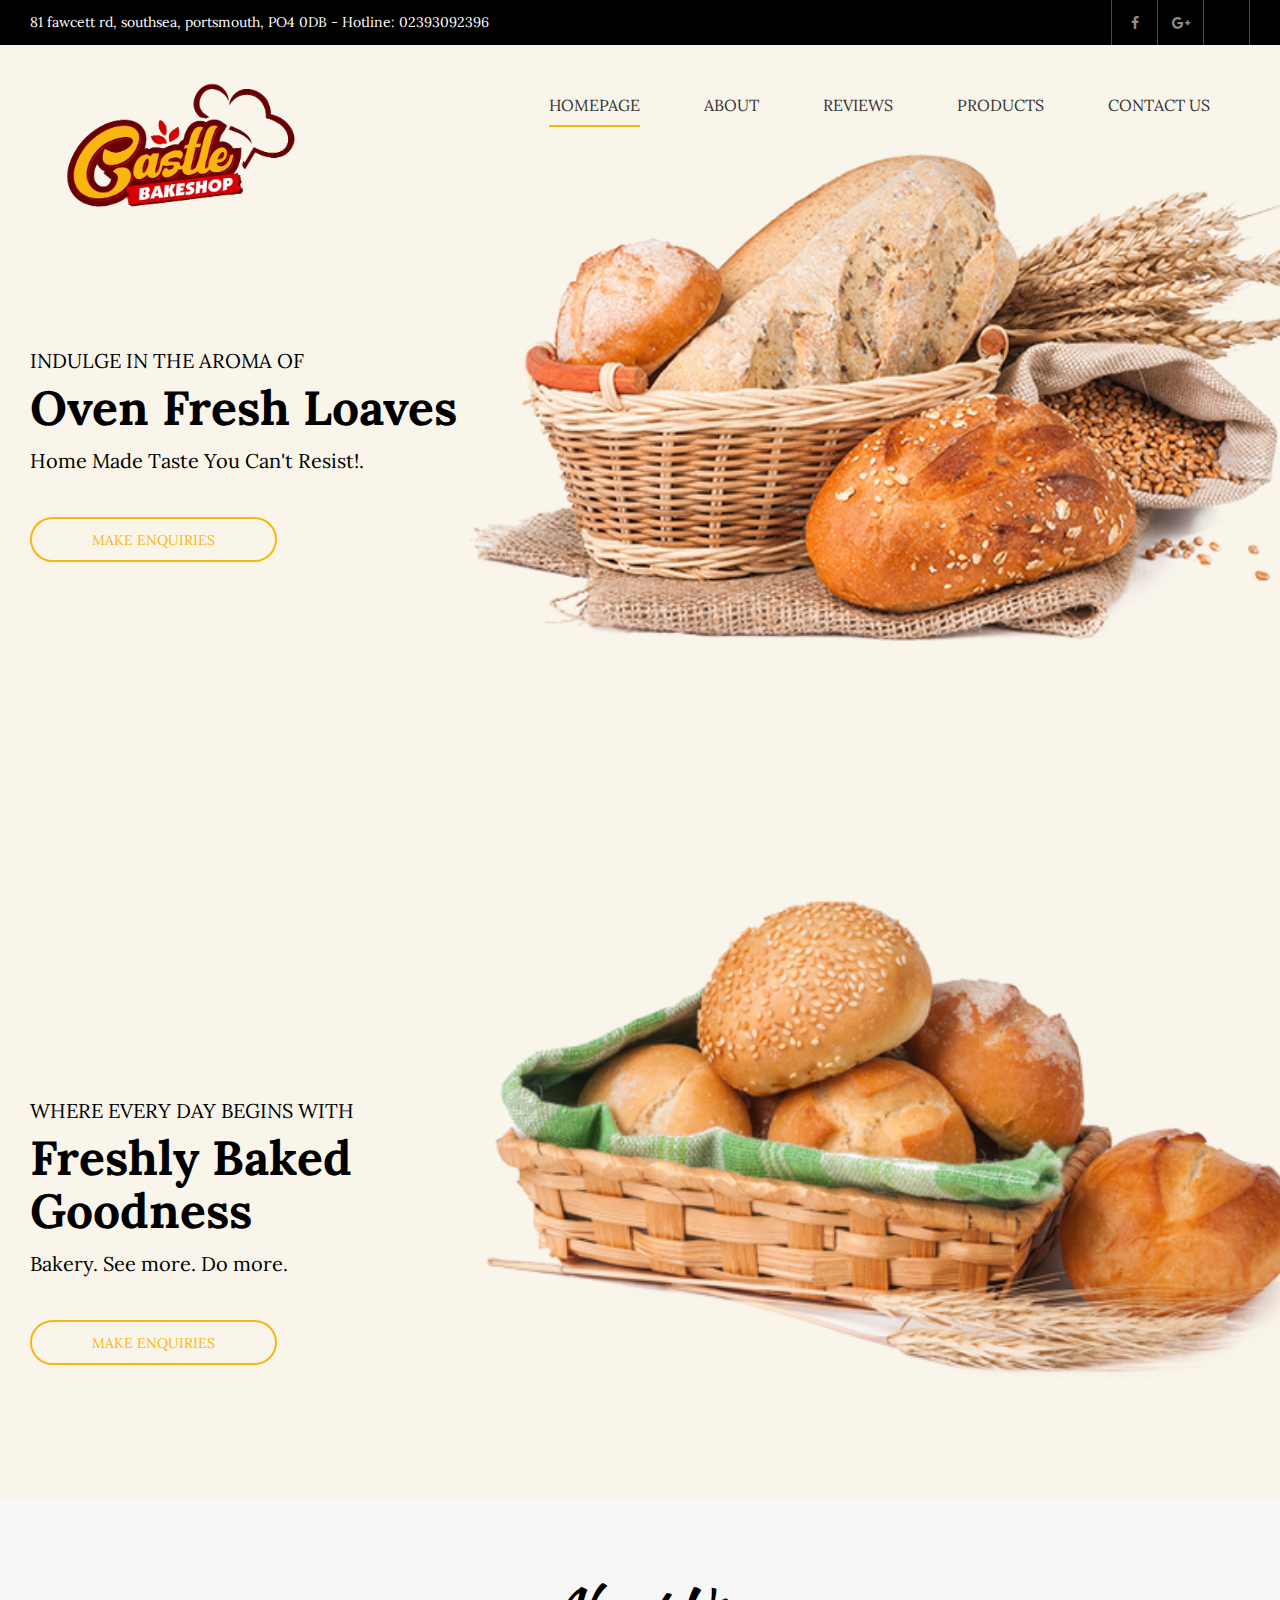
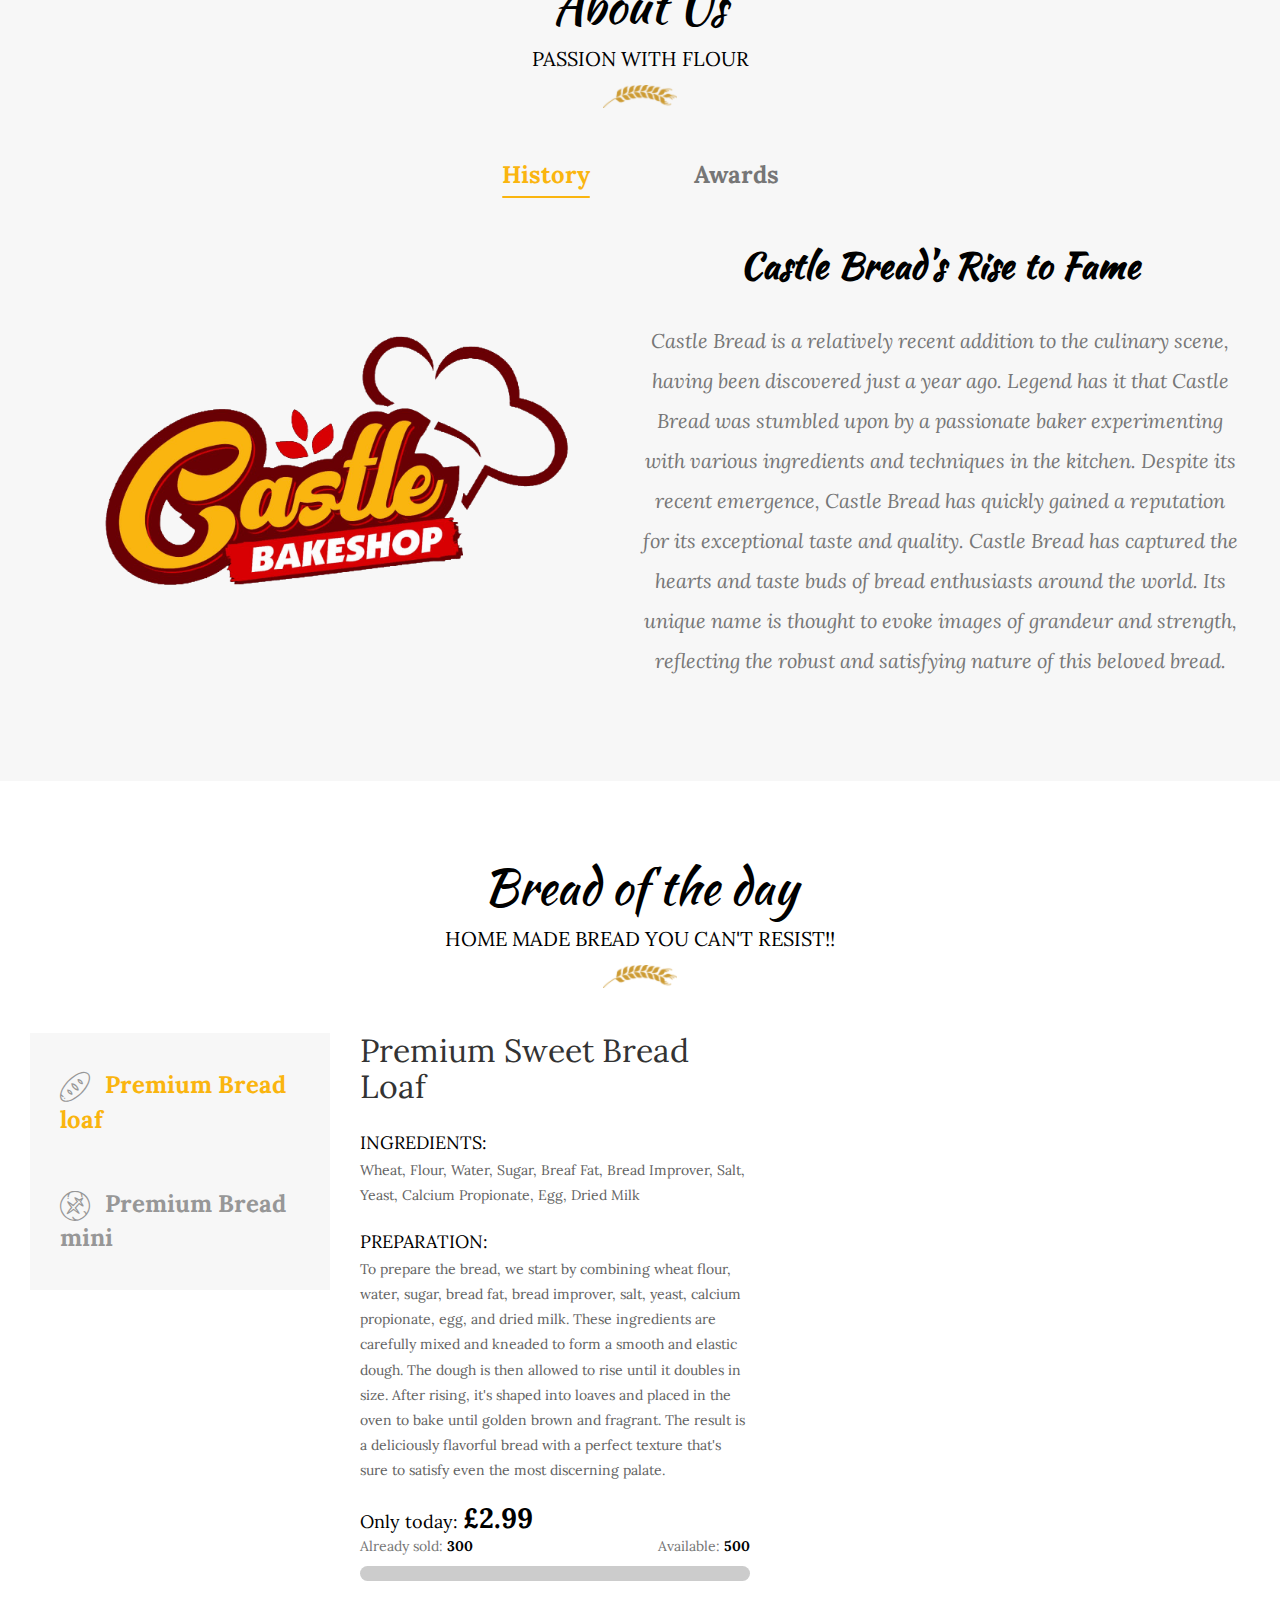
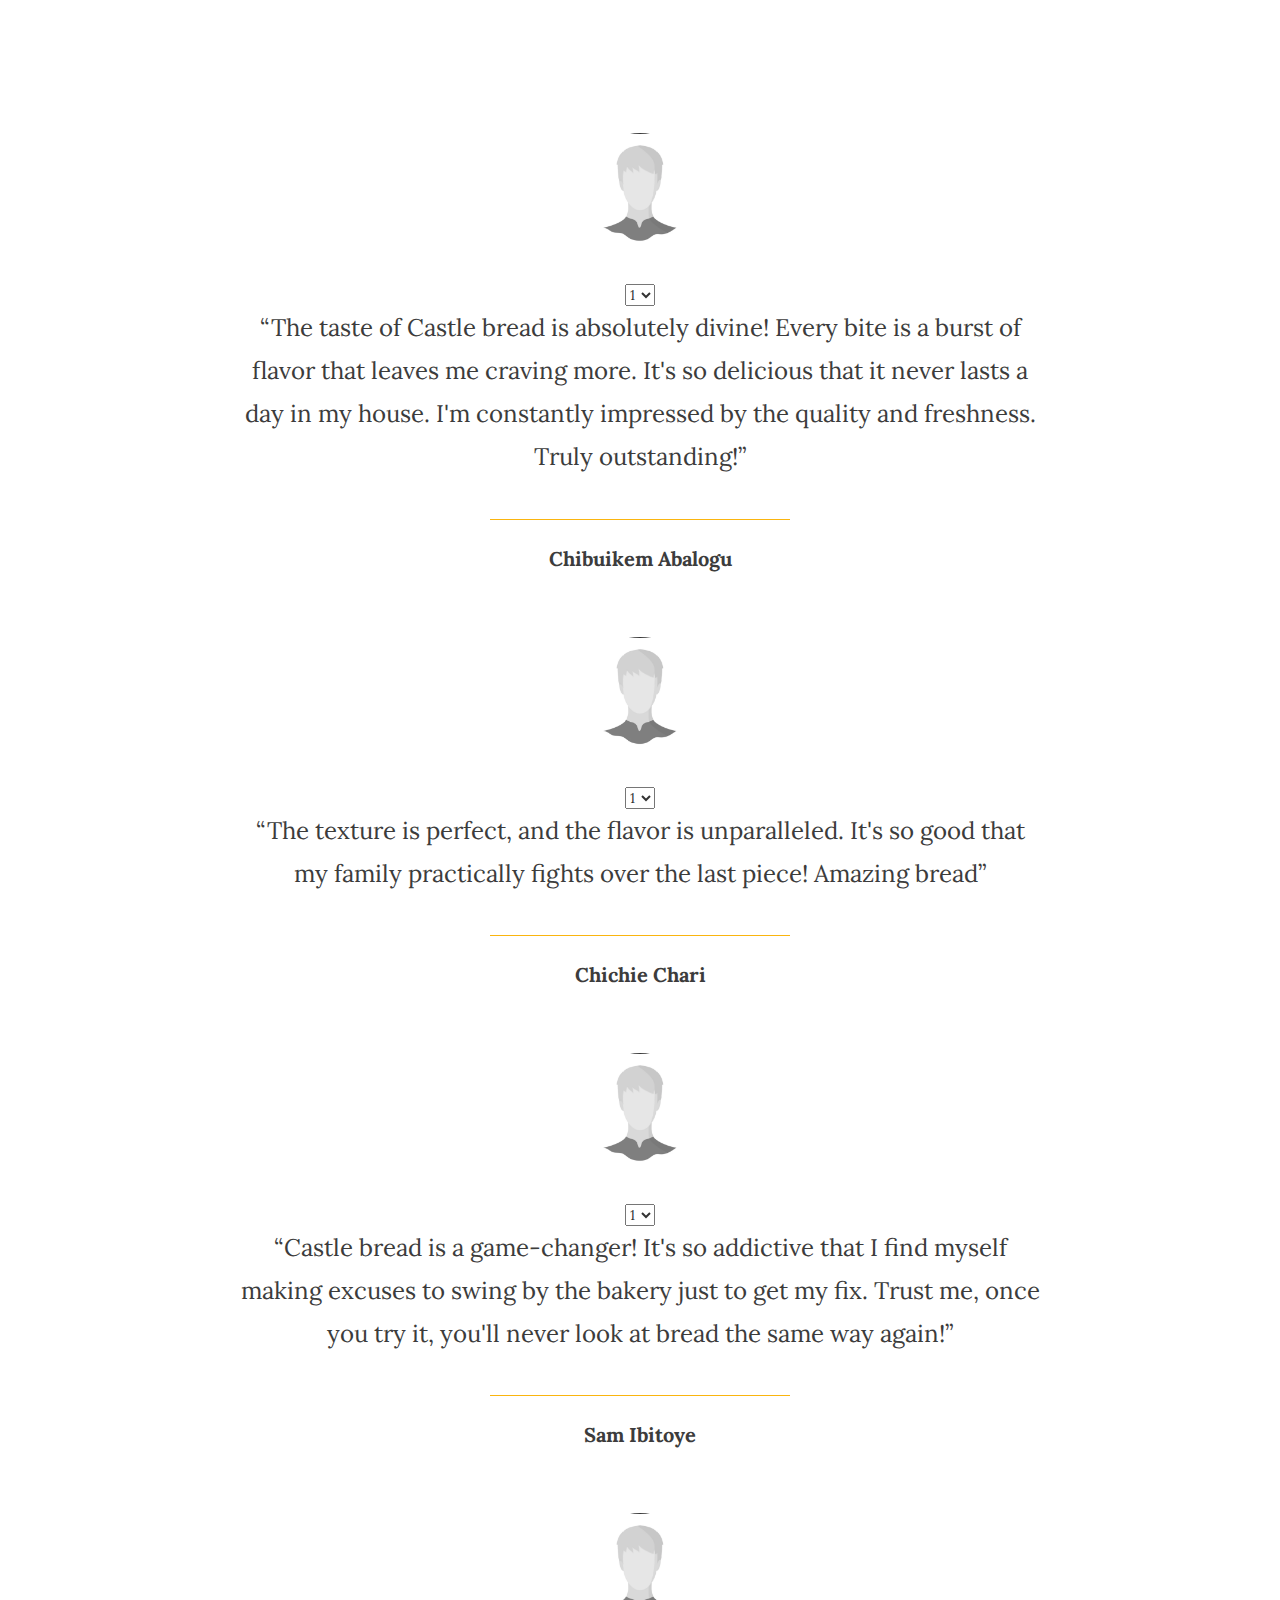
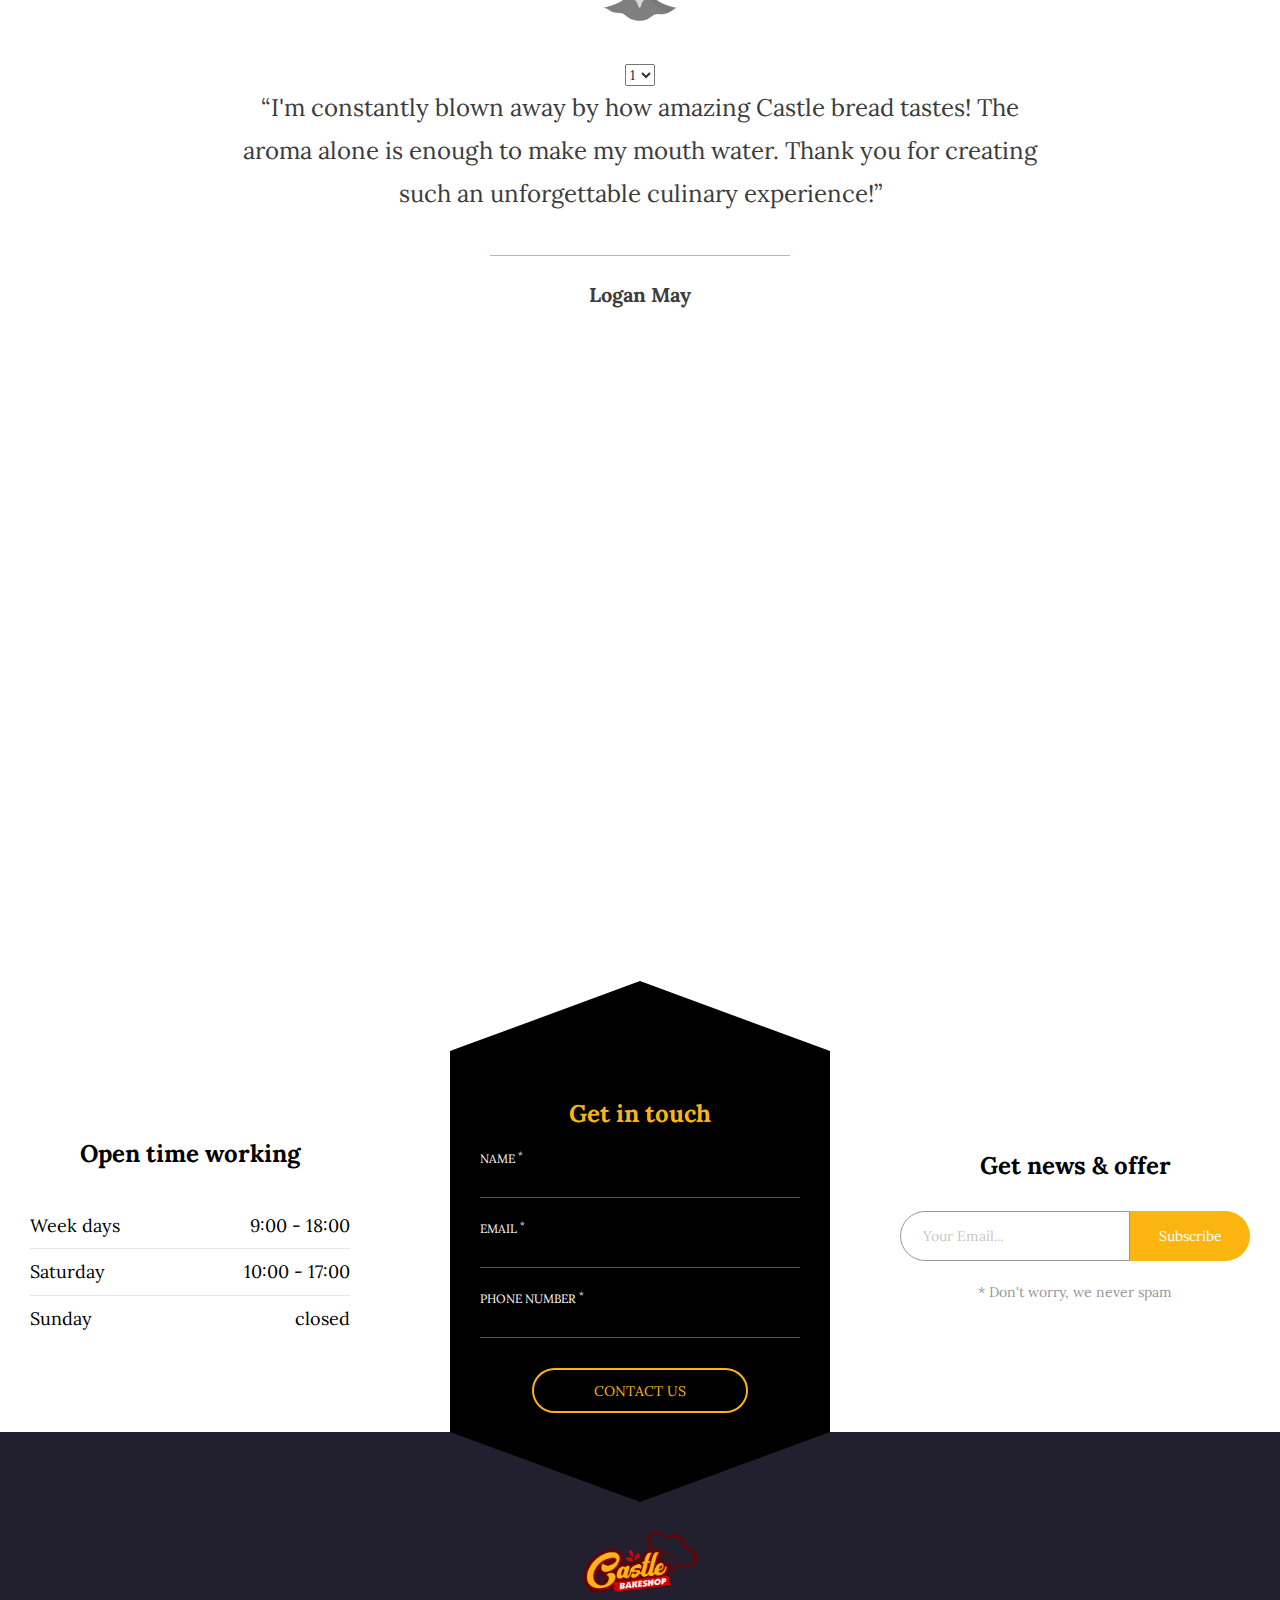
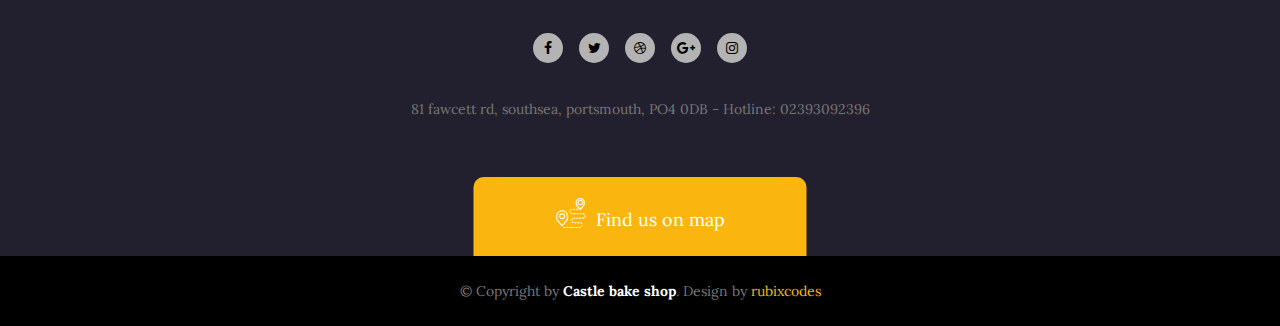
==== index.html @ d30bbbc3 "Initial commit" ====
<!DOCTYPE html>
<html lang="en">
<head>
    <meta charset="utf-8">
    <meta http-equiv="X-UA-Compatible" content="IE=edge">
    <meta name="viewport" content="width=device-width, initial-scale=1.0">
    <meta name="format-detection" content="telephone=no">
    <meta name="apple-mobile-web-app-capable" content="yes">
    <link href="images/GB LOGO (1).png" rel="apple-touch-icon">
    <link href="images/GB LOGO (1).png" rel="icon">
    <meta name="author" content="castle bake shop">
    <meta name="keywords" content="">
    <meta name="description" content="">
    <title>Castle Bake Shop</title>
    <link href="https://fonts.googleapis.com/css?family=Kaushan+Script%7CLora:400,700" rel="stylesheet">
    <link rel="stylesheet" href="plugins/font-awesome/css/font-awesome.min.css">
    <link rel="stylesheet" href="plugins/bakery-icon/style.css">
    <link rel="stylesheet" href="plugins/bootstrap/dist/css/bootstrap.min.css">
    <link rel="stylesheet" href="plugins/owl-carousel/assets/owl.carousel.css">
    <link rel="stylesheet" href="plugins/jquery-bar-rating/dist/themes/fontawesome-stars.css">
    <link href="https://cdn.jsdelivr.net/npm/bootstrap@5.3.2/dist/css/bootstrap.min.css" rel="stylesheet" integrity="sha384-T3c6CoIi6uLrA9TneNEoa7RxnatzjcDSCmG1MXxSR1GAsXEV/Dwwykc2MPK8M2HN" crossorigin="anonymous">
    <link rel="stylesheet" href="plugins/bootstrap-select/dist/css/bootstrap-select.min.css">
    <link rel="stylesheet" href="plugins/jquery-ui/jquery-ui.min.css">
    <link rel="stylesheet" href="plugins/slick/slick/slick.css">
    <link rel="stylesheet" href="plugins/lightGallery-master/dist/css/lightgallery.min.css">
    <link rel="stylesheet" href="css/style.css">
  
  </head>
  <body>
    <!-- header-->
    <header class="header header--3" data-sticky="false">
      <div class="header__top">
        <div class="ps-container">
          <div class="left">
            <p>81 fawcett rd, southsea, portsmouth, PO4 0DB -  <a href="tel:02393092396">Hotline: 02393092396</a></p>
          </div>
          <div class="right">
            <!-- <div class="btn-group ps-dropdown"><a class="dropdown-toggle" href="#" data-toggle="dropdown" aria-haspopup="true" aria-expanded="false">USD<i class="fa fa-angle-down"></i></a>
              <ul class="dropdown-menu">
                <li><a href="#"> USD</a></li>
                <li><a href="#"> SGD</a></li>
                <li><a href="#">JPN</a></li>
              </ul>
            </div> -->
            <!-- <div class="btn-group ps-dropdown"><a class="dropdown-toggle" href="#" data-toggle="dropdown" aria-haspopup="true" aria-expanded="false">Language<i class="fa fa-angle-down"></i></a>
              <ul class="dropdown-menu">
                <li><a href="#">English</a></li>
                <li><a href="#">Japanese</a></li>
              </ul>
            </div> -->
            <ul class="ps-list--social">
              <li><a href="#"><i class="fa fa-facebook"></i></a></li>
              <li><a href="#"><i class="fa fa-google-plus"></i></a></li>
              <li><a href="#"><i class="fab fa-tiktok"></i></a></li>
            </ul>
          </div>
        </div>
      </div>
      <nav class="navigation">
        <div class="ps-container"><a class="" href="index.html"><img src="images/GB LOGO (1).png" alt="" width="300px"></a>
          <div class="menu-toggle"><span></span></div>
          
          <ul class="menu">
            <li class="current-menu-item menu-item-has-children"><a href="index.html">Homepage</a><span class=""></span></li>
            <li><a href="about.html">About</a></li>
            <li class="menu-item-has-children"><a href="#reviews">Reviews</a><span class=""></span></li>
            <li class="menu-item-has-children"><a href="product.html">Products</a><span class=""></span></li>
            <!-- <li class="menu-item-has-children"><a href="about.html">Pages</a><span class="sub-toggle"><i class="fa fa-angle-down"></i></span>
              <ul class="sub-menu">
                <li><a href="menu.html">Menu</a></li>
                <li><a href="cart.html">Shopping Cart</a></li>
                <li><a href="checkout.html">Checkout</a></li>
                <li><a href="whishlist.html">Whishlist</a></li>
                <li><a href="compare.html">Compare</a></li>
                <li><a href="404-page.html">Page 404</a></li>
              </ul>
            </li> -->
            <!-- <li class="menu-item-has-children"><a href="blog-grid.html">Blogs</a><span class="sub-toggle"><i class="fa fa-angle-down"></i></span>
              <ul class="sub-menu">
                <li><a href="blog-grid.html">Blog Grid</a></li>
                <li class="menu-item-has-children"><a href="blog-list.html">Blog Listing</a><span class="sub-toggle"><i class="fa fa-angle-down"></i></span>
                  <ul class="sub-menu">
                    <li><a href="blog-list.html">Blog List Has Sidebar</a></li>
                    <li><a href="blog-list.html">Blog List No Sidebar</a></li>
                  </ul>
                </li>
                <li><a href="blog-detail.html">Blog Detail</a></li>
              </ul>
            </li> -->
            <li><a href="contact.html">Contact Us</a></li>
          </ul>
        </div>
      </nav>
    </header>
    <div class="ps-home-banner" id="slider">
      <div class="ps-carousel--animate ps-carousel-nav">
        <div class="item">
          <div class="ps-banner--2">
            <div class="ps-banner__content">
              <div class="row">
                <div class="col-lg-5 col-md-5 col-sm-12 col-xs-12 ">
                  <div class="ps-banner__container">
                    <h5 class="animated" data-animation-in="zoomIn" data-delay-in="0.1">INDULGE IN THE AROMA OF</h5> 
                    <h3 class="animated" data-animation-in="zoomIn" data-delay-in="0.3">Oven Fresh Loaves</h3>
                    <p class="animated" data-animation-in="zoomIn" data-delay-in="0.4">Home Made Taste You Can't Resist!.</p><a class="ps-btn animated" href="contact.html" data-animation-in="fadeInRight" data-delay-in="0.5">Make Enquiries</a>
                  </div>
                </div>
                <div class="col-lg-7 col-md-7 col-sm-12 col-xs-12 "><img src="images/banner/slider-1.png" alt="">
                </div>
              </div>
            </div>
          </div>
        </div>
        <div class="item">
          <div class="ps-banner--2">
            <div class="ps-banner__content">
              <div class="row">
                <div class="col-lg-5 col-md-5 col-sm-12 col-xs-12 ">
                  <div class="ps-banner__container">
                    <h5 class="animated" data-animation-in="zoomIn" data-delay-in="0.1">WHERE EVERY DAY BEGINS WITH</h5>
                    <h3 class="animated" data-animation-in="zoomIn" data-delay-in="0.3">Freshly Baked Goodness</h3>
                    <p class="animated" data-animation-in="zoomIn" data-delay-in="0.4">Bakery. See more. Do more.</p><a class="ps-btn animated" href="contact.html" data-animation-in="fadeInRight" data-delay-in="0.5">Make Enquiries</a>
                  </div>
                </div>
                <div class="col-lg-7 col-md-7 col-sm-12 col-xs-12 "><img src="images/banner/slider-2.png" alt="">
                </div>
              </div>
            </div>
          </div>
        </div>
      </div>
    </div>
    <div class="ps-home-about--2">
      <div class="ps-container">
        <div class="ps-section__header text-center">
          <h3 class="ps-section__title">About Us</h3>
          <p>Passion with flour</p><span><img src="images/icons/floral.png" alt=""></span>
        </div>
        <div class="ps-section__content">
          <ul class="tab-list" role="tablist">
            <li class="active"><a href="#tab_01" aria-controls="tab_01" role="tab" data-toggle="tab">History</a></li>
            <!-- <li><a href="#tab_02" aria-controls="tab_02" role="tab" data-toggle="tab">Our Team</a></li> -->
            <li><a href="#tab_03" aria-controls="tab_03" role="tab" data-toggle="tab">Awards</a></li>
          </ul>
          <div class="tab-content">
            <div class="tab-pane active" id="tab_01" role="tabpanel">
              <div class="ps-block--signature ps-block--signature--2">
                <div class="ps-block__thumbnail"><img src="images/GB LOGO (1).png" alt=""></div>
                <div class="ps-block__content">
                  <h3>Castle Bread's Rise to Fame</h3>
                  <p>Castle Bread is a relatively recent addition to the culinary scene, having been discovered just a year ago. Legend has it that Castle Bread was stumbled upon by a passionate baker experimenting with various ingredients and techniques in the kitchen. Despite its recent emergence, Castle Bread has quickly gained a reputation for its exceptional taste and quality. Castle Bread has captured the hearts and taste buds of bread enthusiasts around the world. Its unique name is thought to evoke images of grandeur and strength, reflecting the robust and satisfying nature of this beloved bread.</p>
                </div>
              </div>
            </div>
            <div class="tab-pane" id="tab_02" role="tabpanel">
              <div class="row">
                <div class="col-lg-6 col-md-6 col-sm-12 col-xs-12 ">
                  <div class="ps-block--people">
                    <div class="ps-block__thumbnail"><img src="images/people/1.png" alt=""></div>
                    <div class="ps-block__content">
                      <div class="ps-block__header">
                        <h3>Juan Olson</h3><span>Master Chef</span>
                      </div>
                      <p>“Now, if you are interested in being the best player, getting really good money and knowing some tricks and  …”</p>
                      <div class="ps-block__footer">
                        <p>Tel: 947 577 57 <br><a href="#"><span class="__cf_email__" data-cfemail="97fde2f6f9faf6e4e3f2e5d7f5e5f2f6f3eeb9f4f8fa">[email&#160;protected]</span></a></p>
                        <ul class="ps-list--social">
                          <li><a href="#"><i class="fa fa-facebook"></i></a></li>
                          <li><a href="#"><i class="fa fa-twitter"></i></a></li>
                          <li><a href="#"><i class="fa fa-dribbble"></i></a></li>
                        </ul>
                      </div>
                    </div>
                  </div>
                </div>
                <div class="col-lg-6 col-md-6 col-sm-12 col-xs-12 ">
                  <div class="ps-block--people">
                    <div class="ps-block__thumbnail"><img src="images/people/2.png" alt=""></div>
                    <div class="ps-block__content">
                      <div class="ps-block__header">
                        <h3>Harold Santos</h3><span>Manager</span>
                      </div>
                      <p>“Now, if you are interested in being the best player, getting really good money and knowing some tricks and  …”</p>
                      <div class="ps-block__footer">
                        <p>Tel: 947 577 57 <br><a href="#"><span class="__cf_email__" data-cfemail="c9a3bca8a7a4a8babdacbb89abbbaca8adb0e7aaa6a4">[email&#160;protected]</span></a></p>
                        <ul class="ps-list--social">
                          <li><a href="#"><i class="fa fa-facebook"></i></a></li>
                          <li><a href="#"><i class="fa fa-twitter"></i></a></li>
                          <li><a href="#"><i class="fa fa-dribbble"></i></a></li>
                        </ul>
                      </div>
                    </div>
                  </div>
                </div>
                <div class="col-lg-6 col-md-6 col-sm-12 col-xs-12 ">
                  <div class="ps-block--people">
                    <div class="ps-block__thumbnail"><img src="images/people/3.png" alt=""></div>
                    <div class="ps-block__content">
                      <div class="ps-block__header">
                        <h3>Joel Harmon</h3><span>Master Chef</span>
                      </div>
                      <p>“Now, if you are interested in being the best player, getting really good money and knowing some tricks and  …”</p>
                      <div class="ps-block__footer">
                        <p>Tel: 947 577 57 <br><a href="#"><span class="__cf_email__" data-cfemail="3e544b5f50535f4d4a5b4c7e5c4c5b5f5a47105d5153">[email&#160;protected]</span></a></p>
                        <ul class="ps-list--social">
                          <li><a href="#"><i class="fa fa-facebook"></i></a></li>
                          <li><a href="#"><i class="fa fa-twitter"></i></a></li>
                          <li><a href="#"><i class="fa fa-dribbble"></i></a></li>
                        </ul>
                      </div>
                    </div>
                  </div>
                </div>
                <div class="col-lg-6 col-md-6 col-sm-12 col-xs-12 ">
                  <div class="ps-block--people">
                    <div class="ps-block__thumbnail"><img src="images/people/4.png" alt=""></div>
                    <div class="ps-block__content">
                      <div class="ps-block__header">
                        <h3>Ricardo Manning</h3><span>Master Chef</span>
                      </div>
                      <p>“Now, if you are interested in being the best player, getting really good money and knowing some tricks and  …”</p>
                      <div class="ps-block__footer">
                        <p>Tel: 947 577 57 <br><a href="#"><span class="__cf_email__" data-cfemail="b2d8c7d3dcdfd3c1c6d7c0f2d0c0d7d3d6cb9cd1dddf">[email&#160;protected]</span></a></p>
                        <ul class="ps-list--social">
                          <li><a href="#"><i class="fa fa-facebook"></i></a></li>
                          <li><a href="#"><i class="fa fa-twitter"></i></a></li>
                          <li><a href="#"><i class="fa fa-dribbble"></i></a></li>
                        </ul>
                      </div>
                    </div>
                  </div>
                </div>
              </div>
            </div>
            <div class="tab-pane" id="tab_03" role="tabpanel">
              <div class="row">
                <div class="col-lg-4 col-md-4 col-sm-12 col-xs-12 ">
                  <div class="ps-block--award"><img src="images/icons/award-1.png" alt="">
                    <h4> BAKERY OF THE YEAR <span>2011 -2012</span></h4>
                    <p>Tart bear claw cake tiramisu chocolate bar gummies dragée lemon drops brownie. Jujubes chocolate cake sesame snaps</p>
                  </div>
                </div>
                <div class="col-lg-4 col-md-4 col-sm-12 col-xs-12 ">
                  <div class="ps-block--award"><img src="images/icons/award-2.png" alt="">
                    <h4> CUPCAKES SHOP OF THE YEAR <span>2012 - 2015</span></h4>
                    <p>Tart bear claw cake tiramisu chocolate bar gummies dragée lemon drops brownie. Jujubes chocolate cake sesame snaps</p>
                  </div>
                </div>
                <div class="col-lg-4 col-md-4 col-sm-12 col-xs-12 ">
                  <div class="ps-block--award"><img src="images/icons/award-3.png" alt="">
                    <h4> BAKERY OF THE MONTH <span>2017 - 2018</span></h4>
                    <p>Tart bear claw cake tiramisu chocolate bar gummies dragée lemon drops brownie. Jujubes chocolate cake sesame snaps</p>
                  </div>
                </div>
                <div class="col-lg-4 col-md-4 col-sm-12 col-xs-12 ">
                  <div class="ps-block--award"><img src="images/icons/award-1.png" alt="">
                    <h4> BAKERY OF THE YEAR <span>2011 -2012</span></h4>
                    <p>Tart bear claw cake tiramisu chocolate bar gummies dragée lemon drops brownie. Jujubes chocolate cake sesame snaps</p>
                  </div>
                </div>
                <div class="col-lg-4 col-md-4 col-sm-12 col-xs-12 ">
                  <div class="ps-block--award"><img src="images/icons/award-2.png" alt="">
                    <h4> CUPCAKES SHOP OF THE YEAR <span>2012 - 2015</span></h4>
                    <p>Tart bear claw cake tiramisu chocolate bar gummies dragée lemon drops brownie. Jujubes chocolate cake sesame snaps</p>
                  </div>
                </div>
                <div class="col-lg-4 col-md-4 col-sm-12 col-xs-12 ">
                  <div class="ps-block--award"><img src="images/icons/award-3.png" alt="">
                    <h4> BAKERY OF THE MONTH <span>2017 - 2018</span></h4>
                    <p>Tart bear claw cake tiramisu chocolate bar gummies dragée lemon drops brownie. Jujubes chocolate cake sesame snaps</p>
                  </div>
                </div>
              </div>
            </div>
          </div>
        </div>
      </div>
    </div>
    <div class="ps-product-collection">
      <div class="ps-container">
        <div class="ps-section__header text-center">
          <h3 class="ps-section__title">Bread of the day</h3>
          <p>home made bread you can't resist!!</p><span><img src="images/icons/floral.png" alt=""></span>
        </div>
        <div class="ps-section__content">
          <ul class="tab-list" role="tablist">
            <li class="active"><a href="#tab_1" aria-controls="tab_1" role="tab" data-toggle="tab"><i class="ba-bread-2"></i>Premium Bread loaf</a></li>
            <li><a href="#tab_2" aria-controls="tab_2" role="tab" data-toggle="tab"><i class="ba-sourdough"></i>Premium Bread mini</a></li>
            <!-- <li><a href="#tab_3" aria-controls="tab_3" role="tab" data-toggle="tab"><i class="ba-cake-3"></i>Combo Bakery</a></li>
            <li><a href="#tab_4" aria-controls="tab_4" role="tab" data-toggle="tab"><i class="ba-smoothie"></i>Eric Buchanan</a></li>
            <li><a href="#tab_5" aria-controls="tab_5" role="tab" data-toggle="tab"><i class="ba-pizza"></i>Mamie Douglas</a></li> -->
          </ul>
          <div class="tab-content">
            <div class="tab-pane active" role="tabpanel" id="tab_1">
              <div class="ps-block--product-set">
                <div class="ps-block__thumbnail"><img src="images/pages/set.png" alt="">
                </div>
                <div class="ps-block__content">
                  <h3>Premium Sweet Bread Loaf</h3>
                  <h5>INGREDIENTS:</h5>
                  <p>Wheat, Flour, Water, Sugar, Breaf Fat, Bread Improver, Salt, Yeast, Calcium Propionate, Egg, Dried Milk</p>
                  <h5>PREPARATION:</h5>
                  <p>To prepare the bread, we start by combining wheat flour, water, sugar, bread fat, bread improver, salt, yeast, calcium propionate, egg, and dried milk. These ingredients are carefully mixed and kneaded to form a smooth and elastic dough. The dough is then allowed to rise until it doubles in size. After rising, it's shaped into loaves and placed in the oven to bake until golden brown and fragrant. The result is a deliciously flavorful bread with a perfect texture that's sure to satisfy even the most discerning palate.</p>
                  <div class="ps-block--product-status">
                    <h5>Only today: <strong> £2.99</strong></h5>
                    <div class="ps-block__status"><span>Already sold: <strong>300</strong></span><span class="right">Available: <strong>500</strong></span>
                      <div class="clearfix"></div>
                      <div class="ps-status-bar" data-width="40"><span></span></div>
                    
                    </div>
                  </div>
                </div>
              </div>
            </div>
            <div class="tab-pane" role="tabpanel" id="tab_2">
              <div class="ps-block--product-set">
                <div class="ps-block__thumbnail"><img src="images/banner/slider-1.png" alt="">
                </div>
                <div class="ps-block__content">
                  <h3>Premium Sweet Bread Twist</h3>
                  <h5>INGREDIENTS:</h5>
                  <p>Wheat, Flour, Water, Sugar, Breaf Fat, Bread Improver, Salt, Yeast, Calcium Propionate, Egg, Dried Milk</p>
                  <h5>PREPARATION:</h5>
                  <p>To prepare the bread, we start by combining wheat flour, water, sugar, bread fat, bread improver, salt, yeast, calcium propionate, egg, and dried milk. These ingredients are carefully mixed and kneaded to form a smooth and elastic dough. The dough is then allowed to rise until it doubles in size. After rising, it's shaped into twists and placed in the oven to bake until golden brown and fragrant. The result is a deliciously flavorful bread with a perfect texture that's sure to satisfy even the most discerning palate.</p>
                  <div class="ps-block--product-status">
                    <h5>Only today: <strong> £1.50</strong></h5>
                    <div class="ps-block__status"><span>Already sold: <strong>200</strong></span><span class="right">Available: <strong>500</strong></span>
                      <div class="clearfix"></div>
                      <div class="ps-status-bar" data-width="40"><span></span></div>
                    </div>
                  </div>
                </div>
              </div>
            </div>
            <div class="tab-pane" role="tabpanel" id="tab_3">
              <div class="ps-block--product-set">
                <div class="ps-block__thumbnail"><img src="images/banner/slider-2.png" alt="">
                </div>
                <div class="ps-block__content">
                  <h3>Title Set 3</h3>
                  <h5>INGREDIENTS:</h5>
                  <p>45 grams plain flour, 1 teaspoon cocoa powder, 1 egg, 10 grams melted butter, 100 millilitres milk.</p>
                  <h5>PREPARATION:</h5>
                  <p>Pie gummi bears jujubes cake lemon drops gummi bears croissant macaroon pie. Fruitcake tootsie roll chocolate cake. Carrot cake cake bear claw jujubes topping cake apple pie. Jujubes…</p>
                  <div class="ps-block--product-status">
                    <h5>Only today: <del>£8.55</del> <strong> £5.99</strong></h5>
                    <div class="ps-block__status"><span>Already sold: <strong>120</strong></span><span class="right">Available: <strong>500</strong></span>
                      <div class="clearfix"></div>
                      <div class="ps-status-bar" data-width="40"><span></span></div><a class="ps-btn" href="#">Delivery Now</a>
                    </div>
                  </div>
                </div>
              </div>
            </div>
            <div class="tab-pane" role="tabpanel" id="tab_4">
              <div class="ps-block--product-set">
                <div class="ps-block__thumbnail"><img src="images/banner/slider-6.png" alt="">
                </div>
                <div class="ps-block__content">
                  <h3>Title Set 4</h3>
                  <h5>INGREDIENTS:</h5>
                  <p>45 grams plain flour, 1 teaspoon cocoa powder, 1 egg, 10 grams melted butter, 100 millilitres milk.</p>
                  <h5>PREPARATION:</h5>
                  <p>Pie gummi bears jujubes cake lemon drops gummi bears croissant macaroon pie. Fruitcake tootsie roll chocolate cake. Carrot cake cake bear claw jujubes topping cake apple pie. Jujubes…</p>
                  <div class="ps-block--product-status">
                    <h5>Only today: <del>£8.55</del> <strong> £5.99</strong></h5>
                    <div class="ps-block__status"><span>Already sold: <strong>120</strong></span><span class="right">Available: <strong>500</strong></span>
                      <div class="clearfix"></div>
                      <div class="ps-status-bar" data-width="40"><span></span></div><a class="ps-btn" href="#">Delivery Now</a>
                    </div>
                  </div>
                </div>
              </div>
            </div>
            <div class="tab-pane" role="tabpanel" id="tab_5">
              <div class="ps-block--product-set">
                <div class="ps-block__thumbnail"><img src="images/pages/set.png" alt="">
                </div>
                <div class="ps-block__content">
                  <h3>Title Set 5</h3>
                  <h5>INGREDIENTS:</h5>
                  <p>45 grams plain flour, 1 teaspoon cocoa powder, 1 egg, 10 grams melted butter, 100 millilitres milk.</p>
                  <h5>PREPARATION:</h5>
                  <p>Pie gummi bears jujubes cake lemon drops gummi bears croissant macaroon pie. Fruitcake tootsie roll chocolate cake. Carrot cake cake bear claw jujubes topping cake apple pie. Jujubes…</p>
                  <div class="ps-block--product-status">
                    <h5>Only today: <del>£8.55</del> <strong> £5.99</strong></h5>
                    <div class="ps-block__status"><span>Already sold: <strong>120</strong></span><span class="right">Available: <strong>500</strong></span>
                      <div class="clearfix"></div>
                      <div class="ps-status-bar" data-width="40"><span></span></div><a class="ps-btn" href="#">Delivery Now</a>
                    </div>
                  </div>
                </div>
              </div>
            </div>
          </div>
        </div>
      </div>
    </div>
    <!-- Testimonials-->
    <div class="ps-testimonials bg--cover" id="reviews" data-background="images/bg/testimonials.jpg">
      <div class="ps-container">
        <div class="ps-carousel--testimonial owl-slider" data-owl-auto="true" data-owl-loop="true" data-owl-speed="5000" data-owl-gap="0" data-owl-nav="false" data-owl-dots="true" data-owl-item="1" data-owl-item-xs="1" data-owl-item-sm="1" data-owl-item-md="1" data-owl-item-lg="1" data-owl-duration="1000" data-owl-mousedrag="off" data-owl-animate-in="fadeIn" data-owl-animate-out="fadeOut">
          <div class="ps-block--tesimonial">
            <div class="ps-block__user"><img src="images/avatar.png" alt=""></div>
            <div class="ps-block__content">
              <select class="ps-rating">
                <option value="1">1</option>
                <option value="1">2</option>
                <option value="1">3</option>
                <option value="1">4</option>
                <option value="1">4</option>
           
              </select>
              <p>“The taste of Castle bread is absolutely divine! Every bite is a burst of flavor that leaves me craving more. It's so delicious that it never lasts a day in my house. I'm constantly impressed by the quality and freshness. Truly outstanding!”</p>
            </div>
            <div class="ps-block__footer">
              <p><strong>Chibuikem Abalogu</strong></p>
            </div>
          </div>
          <div class="ps-block--tesimonial">
            <div class="ps-block__user"><img src="images/avatar.png" alt=""></div>
            <div class="ps-block__content">
              <select class="ps-rating">
                <option value="1">1</option>
                <option value="1">2</option>
                <option value="1">3</option>
                <option value="1">4</option>
                <option value="1">4</option>
           
              </select>
              <p>“The texture is perfect, and the flavor is unparalleled.  It's so good that my family practically fights over the last piece! Amazing bread”</p>
            </div>
            <div class="ps-block__footer">
              <p><strong>Chichie Chari</strong></p>
            </div>
          </div>
          <div class="ps-block--tesimonial">
            <div class="ps-block__user"><img src="images/avatar.png" alt=""></div>
            <div class="ps-block__content">
              <select class="ps-rating">
                <option value="1">1</option>
                <option value="1">2</option>
                <option value="1">3</option>
                <option value="1">4</option>
                <option value="1">4</option>
           
              </select>
              <p>“Castle bread is a game-changer! It's so addictive that I find myself making excuses to swing by the bakery just to get my fix. Trust me, once you try it, you'll never look at bread the same way again!”</p>
            </div>
            <div class="ps-block__footer">
              <p><strong>Sam Ibitoye</strong></p>
            </div>
          </div>
          <div class="ps-block--tesimonial">
            <div class="ps-block__user"><img src="images/avatar.png" alt=""></div>
            <div class="ps-block__content">
              <select class="ps-rating">
                <option value="1">1</option>
                <option value="1">2</option>
                <option value="1">3</option>
                <option value="1">4</option>
                <option value="1">4</option>
           
              </select>
              <p>“I'm constantly blown away by how amazing Castle bread tastes! The aroma alone is enough to make my mouth water. Thank you for creating such an unforgettable culinary experience!”</p>
            </div>
            <div class="ps-block__footer">
              <p><strong>Logan May</strong></p>
            </div>
          </div>
        </div>
      </div>
    </div>
    <div id="contact-map" data-address="81 fawcett rd, southsea, portsmouth, PO4 0DB" data-title="Funiture!" data-zoom="17"></div>
    <div class="ps-home-contact-2">
      <div class="ps-container">
        <div class="ps-block--working-time">
          <h4>Open time working</h4>
          <ul>
            <li>Week days <span>9:00 - 18:00</span></li>
            <li>Saturday <span> 10:00 - 17:00</span></li>
            <li>Sunday <span> closed</span></li>
          </ul>
        </div>
        <form class="ps-form--get-in-touch" action="" method="post">
          <h3>Get in touch</h3>
          <div class="form-group">
            <label>Name <sup>*</sup></label>
            <input class="form-control" type="text" placeholder="">
          </div>
          <div class="form-group">
            <label>Email <sup>*</sup></label>
            <input class="form-control" type="text" placeholder="">
          </div>
          <div class="form-group">
            <label>Phone Number <sup>*</sup></label>
            <input class="form-control" type="text" placeholder="">
          </div>
          <div class="form-group submit">
            <button class="ps-btn">Contact us</button>
          </div>
        </form>
        <form class="ps-form--subscribe-offer" action="" method="post">
          <h4>Get news & offer</h4>
          <div class="form-group">
            <input class="form-control" type="text" placeholder="Your Email...">
            <button>Subscribe</button>
          </div>
          <p>* Don't worry, we never spam</p>
        </form>
      </div>
    </div>
    <div class="ps-footer--2">
      <div class="ps-footer__content">
        <div class="container"><a class="ps-logo" href="#"><img src="images/GB LOGO (1).png"></a>
          <ul class="ps-list--social">
            <li><a href="#"><i class="fa fa-facebook"></i></a></li>
            <li><a href="#"><i class="fa fa-twitter"></i></a></li>
            <li><a href="#"><i class="fa fa-dribbble"></i></a></li>
            <li><a href="#"><i class="fa fa-google-plus"></i></a></li>
            <li><a href="#"><i class="fa fa-instagram"></i></a></li>
          </ul>
          <p>81 fawcett rd, southsea, portsmouth, PO4 0DB -  <a href="tel:02393092396">Hotline: 02393092396</a></p>
          <a class="ps-btn" href="https://www.google.com/maps?q=81+Fawcett+Rd,+Southsea,+Portsmouth,+PO4+0DB" target="_blank"><i class="ba-route"></i> Find us on map</a>
        </div>
      </div>
      <div class="ps-footer__copyright">
        <div class="container">
          <p>
            ©  Copyright by <strong>Castle bake shop</strong>. Design by<a href="#"> rubixcodes</a></p>
        </div>
      </div>
    </div>
    <!-- <div class="ps-popup" id="subscribe" data-time="10000">
      <div class="ps-popup__content"><a class="ps-popup__close" href="#"><i class="fa fa-remove"></i></a>
        <form class="ps-form--subscribe-popup bg--cover" action="https://nouthemes.net/html/bready/do_action" method="post" data-background="images/bg/subscribe.jpg">
          <h3>subscribe email</h3>
          <p>Follow us & get<strong> 20% OFF</strong>coupon for first purchase !!!!!</p>
          <div class="form-group">
            <input class="form-control" type="text" placeholder="Enter your email...">
            <button class="ps-btn ps-btn--yellow">Subscribe</button>
          </div>
        </form>
      </div>
    </div> -->
   
    <!-- Plugins-->
    <script data-cfasync="false" src="https://nouthemes.net/cdn-cgi/scripts/5c5dd728/cloudflare-static/email-decode.min.js"></script><script src="plugins/jquery/dist/jquery.min.js"></script>
    <script src="https://cdn.jsdelivr.net/npm/bootstrap@5.3.2/dist/js/bootstrap.bundle.min.js" integrity="sha384-C6RzsynM9kWDrMNeT87bh95OGNyZPhcTNXj1NW7RuBCsyN/o0jlpcV8Qyq46cDfL" crossorigin="anonymous"></script>
    <script src="plugins/bootstrap/dist/js/bootstrap.min.js"></script>
    <script src="plugins/owl-carousel/owl.carousel.min.js"></script>
    <script src="plugins/bootstrap-select/dist/js/bootstrap-select.min.js"></script>
    <script src="plugins/jquery-bar-rating/dist/jquery.barrating.min.js"></script>
    <script src="plugins/jquery.waypoints.min.js"></script>
    <script src="plugins/jquery.countTo.js"></script>
    <script src="plugins/jquery.matchHeight-min.js"></script>
    <script src="plugins/jquery-ui/jquery-ui.min.js"></script>
    <script src="plugins/gmap3.min.js"></script>
    <script src="plugins/lightGallery-master/dist/js/lightgallery-all.min.js"></script>
    <script src="plugins/slick/slick/slick.min.js"></script>
    <script src="plugins/slick-animation.min.js"></script>
    <script src="plugins/jquery.slimscroll.min.js"></script>
    <!-- Custom scripts-->
    <script src="js/main.js"></script>
    <script async defer src="https://maps.googleapis.com/maps/api/js?key=AIzaSyDC9UyRrFn8cIqD5cAtLYg3aVSNREWuaQQ&amp;callback=initMap"></script>
  </body>


</html>
---- plugins/bakery-icon/style.css ----
@font-face {
  font-family: 'bakery-icon';
  src:  url('fonts/bakery-icone8f9.eot?qegnxg');
  src:  url('fonts/bakery-icone8f9.eot?qegnxg#iefix') format('embedded-opentype'),
    url('fonts/bakery-icone8f9.ttf?qegnxg') format('truetype'),
    url('fonts/bakery-icone8f9.woff?qegnxg') format('woff'),
    url('fonts/bakery-icone8f9.svg?qegnxg#bakery-icon') format('svg');
  font-weight: normal;
  font-style: normal;
}

[class^="ba-"], [class*=" ba-"] {
  /* use !important to prevent issues with browser extensions that change fonts */
  font-family: 'bakery-icon' !important;
  speak: none;
  font-style: normal;
  font-weight: normal;
  font-variant: normal;
  text-transform: none;
  line-height: 1;

  /* Better Font Rendering =========== */
  -webkit-font-smoothing: antialiased;
  -moz-osx-font-smoothing: grayscale;
}

.ba-biscuits:before {
  content: "\e900";
}
.ba-cupcake:before {
  content: "\e901";
}
.ba-right-arrow:before {
  content: "\e902";
}
.ba-bread-2:before {
  content: "\e903";
}
.ba-left-arrow:before {
  content: "\e904";
}
.ba-oven:before {
  content: "\e905";
}
.ba-biscuit-1:before {
  content: "\e906";
}
.ba-milk:before {
  content: "\e907";
}
.ba-bread:before {
  content: "\e908";
}
.ba-egg:before {
  content: "\e909";
}
.ba-fast-food:before {
  content: "\e90a";
}
.ba-pretzel:before {
  content: "\e90b";
}
.ba-cake-8:before {
  content: "\e90c";
}
.ba-cookie:before {
  content: "\e90d";
}
.ba-cake-7:before {
  content: "\e90e";
}
.ba-stone-oven:before {
  content: "\e90f";
}
.ba-flour:before {
  content: "\e910";
}
.ba-sweets:before {
  content: "\e911";
}
.ba-cake-6:before {
  content: "\e912";
}
.ba-pancake:before {
  content: "\e913";
}
.ba-smoothie:before {
  content: "\e914";
}
.ba-sourdough:before {
  content: "\e915";
}
.ba-biscuit:before {
  content: "\e916";
}
.ba-kifli:before {
  content: "\e917";
}
.ba-cake-5:before {
  content: "\e918";
}
.ba-honey:before {
  content: "\e919";
}
.ba-cake-4:before {
  content: "\e91a";
}
.ba-waffle:before {
  content: "\e91b";
}
.ba-boy:before {
  content: "\e91c";
}
.ba-pudding:before {
  content: "\e91d";
}
.ba-birthday-cake:before {
  content: "\e91e";
}
.ba-pastry-chef-1:before {
  content: "\e91f";
}
.ba-chocolate-1:before {
  content: "\e920";
}
.ba-pastry-chef:before {
  content: "\e921";
}
.ba-cake-3:before {
  content: "\e922";
}
.ba-muffin:before {
  content: "\e923";
}
.ba-cake-2:before {
  content: "\e924";
}
.ba-pizza:before {
  content: "\e925";
}
.ba-dessert:before {
  content: "\e926";
}
.ba-pizza-slice:before {
  content: "\e927";
}
.ba-baker:before {
  content: "\e928";
}
.ba-spoon:before {
  content: "\e929";
}
.ba-cake-1:before {
  content: "\e92a";
}
.ba-peeler:before {
  content: "\e92b";
}
.ba-bread-roll:before {
  content: "\e92c";
}
.ba-sieve:before {
  content: "\e92d";
}
.ba-bakery-shop:before {
  content: "\e92e";
}
.ba-pastry-brush:before {
  content: "\e92f";
}
.ba-macaron-1:before {
  content: "\e930";
}
.ba-mixer-2:before {
  content: "\e931";
}
.ba-cup:before {
  content: "\e932";
}
.ba-mixer-1:before {
  content: "\e933";
}
.ba-dredger:before {
  content: "\e934";
}
.ba-waffles:before {
  content: "\e935";
}
.ba-chef-hat:before {
  content: "\e936";
}
.ba-donuts:before {
  content: "\e937";
}
.ba-macaron:before {
  content: "\e938";
}
.ba-mixer:before {
  content: "\e939";
}
.ba-cake:before {
  content: "\e93a";
}
.ba-spatula:before {
  content: "\e93b";
}
.ba-bowl:before {
  content: "\e93c";
}
.ba-sweet:before {
  content: "\e93d";
}
.ba-apron:before {
  content: "\e93e";
}
.ba-chocolate:before {
  content: "\e93f";
}
.ba-cake2:before {
  content: "\e940";
}
.ba-balance:before {
  content: "\e941";
}
.ba-beaker:before {
  content: "\e942";
}
.ba-baguette:before {
  content: "\e943";
}
.ba-oven-mitt:before {
  content: "\e944";
}
.ba-knife:before {
  content: "\e945";
}
.ba-bread-1:before {
  content: "\e946";
}
.ba-cinnamon-roll:before {
  content: "\e947";
}
.ba-cracker-1:before {
  content: "\e948";
}
.ba-doughnut-1:before {
  content: "\e949";
}
.ba-doughnut:before {
  content: "\e94a";
}
.ba-macaron2:before {
  content: "\e94b";
}
.ba-jam:before {
  content: "\e94c";
}
.ba-bread2:before {
  content: "\e94d";
}
.ba-cracker:before {
  content: "\e94e";
}
.ba-pie:before {
  content: "\e94f";
}
.ba-oven2:before {
  content: "\e950";
}
.ba-roller:before {
  content: "\e951";
}
.ba-back:before {
  content: "\e952";
}
.ba-bear-claw:before {
  content: "\e953";
}
.ba-big-lollipop:before {
  content: "\e954";
}
.ba-big-pretzel:before {
  content: "\e955";
}
.ba-birthday-cake-with-three-candles:before {
  content: "\e956";
}
.ba-biscuit-with-sugar:before {
  content: "\e957";
}
.ba-bulk-wrapped-candy:before {
  content: "\e958";
}
.ba-buscuit-sandwich:before {
  content: "\e959";
}
.ba-cake-roll:before {
  content: "\e95a";
}
.ba-cake-slice-with-cherry:before {
  content: "\e95b";
}
.ba-candy-worm:before {
  content: "\e95c";
}
.ba-candy-wraped:before {
  content: "\e95d";
}
.ba-caramel-candy:before {
  content: "\e95e";
}
.ba-chocochip-cookie:before {
  content: "\e95f";
}
.ba-chocolate-bar:before {
  content: "\e960";
}
.ba-chocolate-eclair:before {
  content: "\e961";
}
.ba-christmas-candy:before {
  content: "\e962";
}
.ba-christmas-candy-cane:before {
  content: "\e963";
}
.ba-clock:before {
  content: "\e964";
}
.ba-cotton-candy:before {
  content: "\e965";
}
.ba-cream-cupcake:before {
  content: "\e966";
}
.ba-delivery-truck-2:before {
  content: "\e967";
}
.ba-donut-with-sugar:before {
  content: "\e968";
}
.ba-gelatin-dessert:before {
  content: "\e969";
}
.ba-gingerbread-man:before {
  content: "\e96a";
}
.ba-gumballs-in-a-round-crystal-bottle:before {
  content: "\e96b";
}
.ba-gummy-bear:before {
  content: "\e96c";
}
.ba-halloween-candy:before {
  content: "\e96d";
}
.ba-heart:before {
  content: "\e96e";
}
.ba-honey-jar-dripping:before {
  content: "\e96f";
}
.ba-hot-chocolate-cup:before {
  content: "\e970";
}
.ba-ice-cream-cone:before {
  content: "\e971";
}
.ba-ice-cream-cone-melting:before {
  content: "\e972";
}
.ba-ice-cream-stick:before {
  content: "\e973";
}
.ba-jelly-bean:before {
  content: "\e974";
}
.ba-lava-cake:before {
  content: "\e975";
}
.ba-licorice-stick:before {
  content: "\e976";
}
.ba-macarone:before {
  content: "\e977";
}
.ba-magnifying-glass:before {
  content: "\e978";
}
.ba-mail:before {
  content: "\e979";
}
.ba-marshmallow-with-stick:before {
  content: "\e97a";
}
.ba-milkshake-with-straw:before {
  content: "\e97b";
}
.ba-muffin-with-chocolate:before {
  content: "\e97c";
}
.ba-next:before {
  content: "\e97d";
}
.ba-peppermint-lollypop:before {
  content: "\e97e";
}
.ba-profile:before {
  content: "\e97f";
}
.ba-pudding-with-cherry-on-top:before {
  content: "\e980";
}
.ba-reload:before {
  content: "\e981";
}
.ba-round-waffle:before {
  content: "\e982";
}
.ba-route:before {
  content: "\e983";
}
.ba-shopping:before {
  content: "\e984";
}
.ba-soft-candy:before {
  content: "\e985";
}
.ba-sponge-slice:before {
  content: "\e986";
}
.ba-sucker-candy:before {
  content: "\e987";
}
.ba-sundae-with-cherry-on-top:before {
  content: "\e988";
}
.ba-sweet-pancake:before {
  content: "\e989";
}
.ba-sweet-pie:before {
  content: "\e98a";
}
.ba-taffy-candy:before {
  content: "\e98b";
}
.ba-tofee-apple-with-stick:before {
  content: "\e98c";
}
.ba-toffee-candy:before {
  content: "\e98d";
}
.ba-weather:before {
  content: "\e98e";
}
.ba-wine-gum:before {
  content: "\e98f";
}
---- plugins/lightGallery-master/dist/css/lightgallery.min.css ----
.lg-sub-html,.lg-toolbar{background-color:rgba(0,0,0,.45)}@font-face{font-family:lg;src:url(../fonts/lgd641.eot?n1z373);src:url(../fonts/lgd41d.eot?#iefixn1z373) format("embedded-opentype"),url(../fonts/lgd641.woff?n1z373) format("woff"),url(../fonts/lgd641.ttf?n1z373) format("truetype"),url(../fonts/lgd641.svg?n1z373#lg) format("svg");font-weight:400;font-style:normal}.lg-icon{font-family:lg;speak:none;font-style:normal;font-weight:400;font-variant:normal;text-transform:none;line-height:1;-webkit-font-smoothing:antialiased;-moz-osx-font-smoothing:grayscale}.lg-actions .lg-next,.lg-actions .lg-prev{background-color:rgba(0,0,0,.45);border-radius:2px;color:#999;cursor:pointer;display:block;font-size:22px;margin-top:-10px;padding:8px 10px 9px;position:absolute;top:50%;z-index:1080;border:none;outline:0}.lg-actions .lg-next.disabled,.lg-actions .lg-prev.disabled{pointer-events:none;opacity:.5}.lg-actions .lg-next:hover,.lg-actions .lg-prev:hover{color:#FFF}.lg-actions .lg-next{right:20px}.lg-actions .lg-next:before{content:"\e095"}.lg-actions .lg-prev{left:20px}.lg-actions .lg-prev:after{content:"\e094"}@-webkit-keyframes lg-right-end{0%,100%{left:0}50%{left:-30px}}@-moz-keyframes lg-right-end{0%,100%{left:0}50%{left:-30px}}@-ms-keyframes lg-right-end{0%,100%{left:0}50%{left:-30px}}@keyframes lg-right-end{0%,100%{left:0}50%{left:-30px}}@-webkit-keyframes lg-left-end{0%,100%{left:0}50%{left:30px}}@-moz-keyframes lg-left-end{0%,100%{left:0}50%{left:30px}}@-ms-keyframes lg-left-end{0%,100%{left:0}50%{left:30px}}@keyframes lg-left-end{0%,100%{left:0}50%{left:30px}}.lg-outer.lg-right-end .lg-object{-webkit-animation:lg-right-end .3s;-o-animation:lg-right-end .3s;animation:lg-right-end .3s;position:relative}.lg-outer.lg-left-end .lg-object{-webkit-animation:lg-left-end .3s;-o-animation:lg-left-end .3s;animation:lg-left-end .3s;position:relative}.lg-toolbar{z-index:1082;left:0;position:absolute;top:0;width:100%}.lg-toolbar .lg-icon{color:#999;cursor:pointer;float:right;font-size:24px;height:47px;line-height:27px;padding:10px 0;text-align:center;width:50px;text-decoration:none!important;outline:0;-webkit-transition:color .2s linear;-o-transition:color .2s linear;transition:color .2s linear}.lg-toolbar .lg-icon:hover{color:#FFF}.lg-toolbar .lg-close:after{content:"\e070"}.lg-toolbar .lg-download:after{content:"\e0f2"}.lg-sub-html{bottom:0;color:#EEE;font-size:16px;left:0;padding:10px 40px;position:fixed;right:0;text-align:center;z-index:1080}.lg-sub-html h4{margin:0;font-size:13px;font-weight:700}.lg-sub-html p{font-size:12px;margin:5px 0 0}#lg-counter{color:#999;display:inline-block;font-size:16px;padding-left:20px;padding-top:12px;vertical-align:middle}.lg-next,.lg-prev,.lg-toolbar{opacity:1;-webkit-transition:-webkit-transform .35s cubic-bezier(0,0,.25,1) 0s,opacity .35s cubic-bezier(0,0,.25,1) 0s,color .2s linear;-moz-transition:-moz-transform .35s cubic-bezier(0,0,.25,1) 0s,opacity .35s cubic-bezier(0,0,.25,1) 0s,color .2s linear;-o-transition:-o-transform .35s cubic-bezier(0,0,.25,1) 0s,opacity .35s cubic-bezier(0,0,.25,1) 0s,color .2s linear;transition:transform .35s cubic-bezier(0,0,.25,1) 0s,opacity .35s cubic-bezier(0,0,.25,1) 0s,color .2s linear}.lg-hide-items .lg-prev{opacity:0;-webkit-transform:translate3d(-10px,0,0);transform:translate3d(-10px,0,0)}.lg-hide-items .lg-next{opacity:0;-webkit-transform:translate3d(10px,0,0);transform:translate3d(10px,0,0)}.lg-hide-items .lg-toolbar{opacity:0;-webkit-transform:translate3d(0,-10px,0);transform:translate3d(0,-10px,0)}body:not(.lg-from-hash) .lg-outer.lg-start-zoom .lg-object{-webkit-transform:scale3d(.5,.5,.5);transform:scale3d(.5,.5,.5);opacity:0;-webkit-transition:-webkit-transform 250ms cubic-bezier(0,0,.25,1) 0s,opacity 250ms cubic-bezier(0,0,.25,1)!important;-moz-transition:-moz-transform 250ms cubic-bezier(0,0,.25,1) 0s,opacity 250ms cubic-bezier(0,0,.25,1)!important;-o-transition:-o-transform 250ms cubic-bezier(0,0,.25,1) 0s,opacity 250ms cubic-bezier(0,0,.25,1)!important;transition:transform 250ms cubic-bezier(0,0,.25,1) 0s,opacity 250ms cubic-bezier(0,0,.25,1)!important;-webkit-transform-origin:50% 50%;-moz-transform-origin:50% 50%;-ms-transform-origin:50% 50%;transform-origin:50% 50%}body:not(.lg-from-hash) .lg-outer.lg-start-zoom .lg-item.lg-complete .lg-object{-webkit-transform:scale3d(1,1,1);transform:scale3d(1,1,1);opacity:1}.lg-outer .lg-thumb-outer{background-color:#0D0A0A;bottom:0;position:absolute;width:100%;z-index:1080;max-height:350px;-webkit-transform:translate3d(0,100%,0);transform:translate3d(0,100%,0);-webkit-transition:-webkit-transform .25s cubic-bezier(0,0,.25,1) 0s;-moz-transition:-moz-transform .25s cubic-bezier(0,0,.25,1) 0s;-o-transition:-o-transform .25s cubic-bezier(0,0,.25,1) 0s;transition:transform .25s cubic-bezier(0,0,.25,1) 0s}.lg-outer .lg-thumb-outer.lg-grab .lg-thumb-item{cursor:-webkit-grab;cursor:-moz-grab;cursor:-o-grab;cursor:-ms-grab;cursor:grab}.lg-outer .lg-thumb-outer.lg-grabbing .lg-thumb-item{cursor:move;cursor:-webkit-grabbing;cursor:-moz-grabbing;cursor:-o-grabbing;cursor:-ms-grabbing;cursor:grabbing}.lg-outer .lg-thumb-outer.lg-dragging .lg-thumb{-webkit-transition-duration:0s!important;transition-duration:0s!important}.lg-outer.lg-thumb-open .lg-thumb-outer{-webkit-transform:translate3d(0,0,0);transform:translate3d(0,0,0)}.lg-outer .lg-thumb{padding:10px 0;height:100%;margin-bottom:-5px}.lg-outer .lg-thumb-item{cursor:pointer;float:left;overflow:hidden;height:100%;border:2px solid #FFF;border-radius:4px;margin-bottom:5px}@media (min-width:1025px){.lg-outer .lg-thumb-item{-webkit-transition:border-color .25s ease;-o-transition:border-color .25s ease;transition:border-color .25s ease}}.lg-outer .lg-thumb-item.active,.lg-outer .lg-thumb-item:hover{border-color:#a90707}.lg-outer .lg-thumb-item img{width:100%;height:100%;object-fit:cover}.lg-outer.lg-has-thumb .lg-item{padding-bottom:120px}.lg-outer.lg-can-toggle .lg-item{padding-bottom:0}.lg-outer.lg-pull-caption-up .lg-sub-html{-webkit-transition:bottom .25s ease;-o-transition:bottom .25s ease;transition:bottom .25s ease}.lg-outer.lg-pull-caption-up.lg-thumb-open .lg-sub-html{bottom:100px}.lg-outer .lg-toogle-thumb{background-color:#0D0A0A;border-radius:2px 2px 0 0;color:#999;cursor:pointer;font-size:24px;height:39px;line-height:27px;padding:5px 0;position:absolute;right:20px;text-align:center;top:-39px;width:50px}.lg-outer .lg-toogle-thumb:hover,.lg-outer.lg-dropdown-active #lg-share{color:#FFF}.lg-outer .lg-toogle-thumb:after{content:"\e1ff"}.lg-outer .lg-video-cont{display:inline-block;vertical-align:middle;max-width:1140px;max-height:100%;width:100%;padding:0 5px}.lg-outer .lg-video{width:100%;height:0;padding-bottom:56.25%;overflow:hidden;position:relative}.lg-outer .lg-video .lg-object{display:inline-block;position:absolute;top:0;left:0;width:100%!important;height:100%!important}.lg-outer .lg-video .lg-video-play{width:84px;height:59px;position:absolute;left:50%;top:50%;margin-left:-42px;margin-top:-30px;z-index:1080;cursor:pointer}.lg-outer .lg-has-iframe .lg-video{-webkit-overflow-scrolling:touch;overflow:auto}.lg-outer .lg-has-vimeo .lg-video-play{background:url(../img/vimeo-play.png) no-repeat}.lg-outer .lg-has-vimeo:hover .lg-video-play{background:url(../img/vimeo-play.png) 0 -58px no-repeat}.lg-outer .lg-has-html5 .lg-video-play{background:url(../img/video-play.png) no-repeat;height:64px;margin-left:-32px;margin-top:-32px;width:64px;opacity:.8}.lg-outer .lg-has-html5:hover .lg-video-play{opacity:1}.lg-outer .lg-has-youtube .lg-video-play{background:url(../img/youtube-play.png) no-repeat}.lg-outer .lg-has-youtube:hover .lg-video-play{background:url(../img/youtube-play.png) 0 -60px no-repeat}.lg-outer .lg-video-object{width:100%!important;height:100%!important;position:absolute;top:0;left:0}.lg-outer .lg-has-video .lg-video-object{visibility:hidden}.lg-outer .lg-has-video.lg-video-playing .lg-object,.lg-outer .lg-has-video.lg-video-playing .lg-video-play{display:none}.lg-outer .lg-has-video.lg-video-playing .lg-video-object{visibility:visible}.lg-progress-bar{background-color:#333;height:5px;left:0;position:absolute;top:0;width:100%;z-index:1083;opacity:0;-webkit-transition:opacity 80ms ease 0s;-moz-transition:opacity 80ms ease 0s;-o-transition:opacity 80ms ease 0s;transition:opacity 80ms ease 0s}.lg-progress-bar .lg-progress{background-color:#a90707;height:5px;width:0}.lg-progress-bar.lg-start .lg-progress{width:100%}.lg-show-autoplay .lg-progress-bar{opacity:1}.lg-autoplay-button:after{content:"\e01d"}.lg-show-autoplay .lg-autoplay-button:after{content:"\e01a"}.lg-outer.lg-css3.lg-zoom-dragging .lg-item.lg-complete.lg-zoomable .lg-image,.lg-outer.lg-css3.lg-zoom-dragging .lg-item.lg-complete.lg-zoomable .lg-img-wrap{-webkit-transition-duration:0s;transition-duration:0s}.lg-outer.lg-use-transition-for-zoom .lg-item.lg-complete.lg-zoomable .lg-img-wrap{-webkit-transition:-webkit-transform .3s cubic-bezier(0,0,.25,1) 0s;-moz-transition:-moz-transform .3s cubic-bezier(0,0,.25,1) 0s;-o-transition:-o-transform .3s cubic-bezier(0,0,.25,1) 0s;transition:transform .3s cubic-bezier(0,0,.25,1) 0s}.lg-outer.lg-use-left-for-zoom .lg-item.lg-complete.lg-zoomable .lg-img-wrap{-webkit-transition:left .3s cubic-bezier(0,0,.25,1) 0s,top .3s cubic-bezier(0,0,.25,1) 0s;-moz-transition:left .3s cubic-bezier(0,0,.25,1) 0s,top .3s cubic-bezier(0,0,.25,1) 0s;-o-transition:left .3s cubic-bezier(0,0,.25,1) 0s,top .3s cubic-bezier(0,0,.25,1) 0s;transition:left .3s cubic-bezier(0,0,.25,1) 0s,top .3s cubic-bezier(0,0,.25,1) 0s}.lg-outer .lg-item.lg-complete.lg-zoomable .lg-img-wrap{-webkit-transform:translate3d(0,0,0);transform:translate3d(0,0,0);-webkit-backface-visibility:hidden;-moz-backface-visibility:hidden;backface-visibility:hidden}.lg-outer .lg-item.lg-complete.lg-zoomable .lg-image{-webkit-transform:scale3d(1,1,1);transform:scale3d(1,1,1);-webkit-transition:-webkit-transform .3s cubic-bezier(0,0,.25,1) 0s,opacity .15s!important;-moz-transition:-moz-transform .3s cubic-bezier(0,0,.25,1) 0s,opacity .15s!important;-o-transition:-o-transform .3s cubic-bezier(0,0,.25,1) 0s,opacity .15s!important;transition:transform .3s cubic-bezier(0,0,.25,1) 0s,opacity .15s!important;-webkit-transform-origin:0 0;-moz-transform-origin:0 0;-ms-transform-origin:0 0;transform-origin:0 0;-webkit-backface-visibility:hidden;-moz-backface-visibility:hidden;backface-visibility:hidden}#lg-zoom-in:after{content:"\e311"}#lg-actual-size{font-size:20px}#lg-actual-size:after{content:"\e033"}#lg-zoom-out{opacity:.5;pointer-events:none}#lg-zoom-out:after{content:"\e312"}.lg-zoomed #lg-zoom-out{opacity:1;pointer-events:auto}.lg-outer .lg-pager-outer{bottom:60px;left:0;position:absolute;right:0;text-align:center;z-index:1080;height:10px}.lg-outer .lg-pager-outer.lg-pager-hover .lg-pager-cont{overflow:visible}.lg-outer .lg-pager-cont{cursor:pointer;display:inline-block;overflow:hidden;position:relative;vertical-align:top;margin:0 5px}.lg-outer .lg-pager-cont:hover .lg-pager-thumb-cont{opacity:1;-webkit-transform:translate3d(0,0,0);transform:translate3d(0,0,0)}.lg-outer .lg-pager-cont.lg-pager-active .lg-pager{box-shadow:0 0 0 2px #fff inset}.lg-outer .lg-pager-thumb-cont{background-color:#fff;color:#FFF;bottom:100%;height:83px;left:0;margin-bottom:20px;margin-left:-60px;opacity:0;padding:5px;position:absolute;width:120px;border-radius:3px;-webkit-transition:opacity .15s ease 0s,-webkit-transform .15s ease 0s;-moz-transition:opacity .15s ease 0s,-moz-transform .15s ease 0s;-o-transition:opacity .15s ease 0s,-o-transform .15s ease 0s;transition:opacity .15s ease 0s,transform .15s ease 0s;-webkit-transform:translate3d(0,5px,0);transform:translate3d(0,5px,0)}.lg-outer .lg-pager-thumb-cont img{width:100%;height:100%}.lg-outer .lg-pager{background-color:rgba(255,255,255,.5);border-radius:50%;box-shadow:0 0 0 8px rgba(255,255,255,.7) inset;display:block;height:12px;-webkit-transition:box-shadow .3s ease 0s;-o-transition:box-shadow .3s ease 0s;transition:box-shadow .3s ease 0s;width:12px}.lg-outer .lg-pager:focus,.lg-outer .lg-pager:hover{box-shadow:0 0 0 8px #fff inset}.lg-outer .lg-caret{border-left:10px solid transparent;border-right:10px solid transparent;border-top:10px dashed;bottom:-10px;display:inline-block;height:0;left:50%;margin-left:-5px;position:absolute;vertical-align:middle;width:0}.lg-fullscreen:after{content:"\e20c"}.lg-fullscreen-on .lg-fullscreen:after{content:"\e20d"}.lg-outer #lg-dropdown-overlay{background-color:rgba(0,0,0,.25);bottom:0;cursor:default;left:0;position:fixed;right:0;top:0;z-index:1081;opacity:0;visibility:hidden;-webkit-transition:visibility 0s linear .18s,opacity .18s linear 0s;-o-transition:visibility 0s linear .18s,opacity .18s linear 0s;transition:visibility 0s linear .18s,opacity .18s linear 0s}.lg-outer.lg-dropdown-active #lg-dropdown-overlay,.lg-outer.lg-dropdown-active .lg-dropdown{-webkit-transition-delay:0s;transition-delay:0s;-moz-transform:translate3d(0,0,0);-o-transform:translate3d(0,0,0);-ms-transform:translate3d(0,0,0);-webkit-transform:translate3d(0,0,0);transform:translate3d(0,0,0);opacity:1;visibility:visible}.lg-outer .lg-dropdown{background-color:#fff;border-radius:2px;font-size:14px;list-style-type:none;margin:0;padding:10px 0;position:absolute;right:0;text-align:left;top:50px;opacity:0;visibility:hidden;-moz-transform:translate3d(0,5px,0);-o-transform:translate3d(0,5px,0);-ms-transform:translate3d(0,5px,0);-webkit-transform:translate3d(0,5px,0);transform:translate3d(0,5px,0);-webkit-transition:-webkit-transform .18s linear 0s,visibility 0s linear .5s,opacity .18s linear 0s;-moz-transition:-moz-transform .18s linear 0s,visibility 0s linear .5s,opacity .18s linear 0s;-o-transition:-o-transform .18s linear 0s,visibility 0s linear .5s,opacity .18s linear 0s;transition:transform .18s linear 0s,visibility 0s linear .5s,opacity .18s linear 0s}.lg-outer .lg-dropdown:after{content:"";display:block;height:0;width:0;position:absolute;border:8px solid transparent;border-bottom-color:#FFF;right:16px;top:-16px}.lg-outer .lg-dropdown>li:last-child{margin-bottom:0}.lg-outer .lg-dropdown>li:hover .lg-icon,.lg-outer .lg-dropdown>li:hover a{color:#333}.lg-outer .lg-dropdown a{color:#333;display:block;white-space:pre;padding:4px 12px;font-family:"Open Sans","Helvetica Neue",Helvetica,Arial,sans-serif;font-size:12px}.lg-outer .lg-dropdown a:hover{background-color:rgba(0,0,0,.07)}.lg-outer .lg-dropdown .lg-dropdown-text{display:inline-block;line-height:1;margin-top:-3px;vertical-align:middle}.lg-outer .lg-dropdown .lg-icon{color:#333;display:inline-block;float:none;font-size:20px;height:auto;line-height:1;margin-right:8px;padding:0;vertical-align:middle;width:auto}.lg-outer,.lg-outer .lg,.lg-outer .lg-inner{width:100%;height:100%}.lg-outer #lg-share{position:relative}.lg-outer #lg-share:after{content:"\e80d"}.lg-outer #lg-share-facebook .lg-icon{color:#3b5998}.lg-outer #lg-share-facebook .lg-icon:after{content:"\e901"}.lg-outer #lg-share-twitter .lg-icon{color:#00aced}.lg-outer #lg-share-twitter .lg-icon:after{content:"\e904"}.lg-outer #lg-share-googleplus .lg-icon{color:#dd4b39}.lg-outer #lg-share-googleplus .lg-icon:after{content:"\e902"}.lg-outer #lg-share-pinterest .lg-icon{color:#cb2027}.lg-outer #lg-share-pinterest .lg-icon:after{content:"\e903"}.lg-group:after{content:"";display:table;clear:both}.lg-outer{position:fixed;top:0;left:0;z-index:1050;text-align:left;opacity:0;-webkit-transition:opacity .15s ease 0s;-o-transition:opacity .15s ease 0s;transition:opacity .15s ease 0s}.lg-outer *{-webkit-box-sizing:border-box;-moz-box-sizing:border-box;box-sizing:border-box}.lg-outer.lg-visible{opacity:1}.lg-outer.lg-css3 .lg-item.lg-current,.lg-outer.lg-css3 .lg-item.lg-next-slide,.lg-outer.lg-css3 .lg-item.lg-prev-slide{-webkit-transition-duration:inherit!important;transition-duration:inherit!important;-webkit-transition-timing-function:inherit!important;transition-timing-function:inherit!important}.lg-outer.lg-css3.lg-dragging .lg-item.lg-current,.lg-outer.lg-css3.lg-dragging .lg-item.lg-next-slide,.lg-outer.lg-css3.lg-dragging .lg-item.lg-prev-slide{-webkit-transition-duration:0s!important;transition-duration:0s!important;opacity:1}.lg-outer.lg-grab img.lg-object{cursor:-webkit-grab;cursor:-moz-grab;cursor:-o-grab;cursor:-ms-grab;cursor:grab}.lg-outer.lg-grabbing img.lg-object{cursor:move;cursor:-webkit-grabbing;cursor:-moz-grabbing;cursor:-o-grabbing;cursor:-ms-grabbing;cursor:grabbing}.lg-outer .lg{position:relative;overflow:hidden;margin-left:auto;margin-right:auto;max-width:100%;max-height:100%}.lg-outer .lg-inner{position:absolute;left:0;top:0;white-space:nowrap}.lg-outer .lg-item{background:url(../img/loading.gif) center center no-repeat;display:none!important}.lg-outer.lg-css .lg-current,.lg-outer.lg-css3 .lg-current,.lg-outer.lg-css3 .lg-next-slide,.lg-outer.lg-css3 .lg-prev-slide{display:inline-block!important}.lg-outer .lg-img-wrap,.lg-outer .lg-item{display:inline-block;text-align:center;position:absolute;width:100%;height:100%}.lg-outer .lg-img-wrap:before,.lg-outer .lg-item:before{content:"";display:inline-block;height:50%;width:1px;margin-right:-1px}.lg-outer .lg-img-wrap{position:absolute;padding:0 5px;left:0;right:0;top:0;bottom:0}.lg-outer .lg-item.lg-complete{background-image:none}.lg-outer .lg-item.lg-current{z-index:1060}.lg-outer .lg-image{display:inline-block;vertical-align:middle;max-width:100%;max-height:100%;width:auto!important;height:auto!important}.lg-outer.lg-show-after-load .lg-item .lg-object,.lg-outer.lg-show-after-load .lg-item .lg-video-play{opacity:0;-webkit-transition:opacity .15s ease 0s;-o-transition:opacity .15s ease 0s;transition:opacity .15s ease 0s}.lg-outer.lg-show-after-load .lg-item.lg-complete .lg-object,.lg-outer.lg-show-after-load .lg-item.lg-complete .lg-video-play{opacity:1}.lg-outer .lg-empty-html,.lg-outer.lg-hide-download #lg-download{display:none}.lg-backdrop{position:fixed;top:0;left:0;right:0;bottom:0;z-index:1040;background-color:#000;opacity:0;-webkit-transition:opacity .15s ease 0s;-o-transition:opacity .15s ease 0s;transition:opacity .15s ease 0s}.lg-backdrop.in{opacity:1}.lg-css3.lg-no-trans .lg-current,.lg-css3.lg-no-trans .lg-next-slide,.lg-css3.lg-no-trans .lg-prev-slide{-webkit-transition:none 0s ease 0s!important;-moz-transition:none 0s ease 0s!important;-o-transition:none 0s ease 0s!important;transition:none 0s ease 0s!important}.lg-css3.lg-use-css3 .lg-item,.lg-css3.lg-use-left .lg-item{-webkit-backface-visibility:hidden;-moz-backface-visibility:hidden;backface-visibility:hidden}.lg-css3.lg-fade .lg-item{opacity:0}.lg-css3.lg-fade .lg-item.lg-current{opacity:1}.lg-css3.lg-fade .lg-item.lg-current,.lg-css3.lg-fade .lg-item.lg-next-slide,.lg-css3.lg-fade .lg-item.lg-prev-slide{-webkit-transition:opacity .1s ease 0s;-moz-transition:opacity .1s ease 0s;-o-transition:opacity .1s ease 0s;transition:opacity .1s ease 0s}.lg-css3.lg-slide.lg-use-css3 .lg-item{opacity:0}.lg-css3.lg-slide.lg-use-css3 .lg-item.lg-prev-slide{-webkit-transform:translate3d(-100%,0,0);transform:translate3d(-100%,0,0)}.lg-css3.lg-slide.lg-use-css3 .lg-item.lg-next-slide{-webkit-transform:translate3d(100%,0,0);transform:translate3d(100%,0,0)}.lg-css3.lg-slide.lg-use-css3 .lg-item.lg-current{-webkit-transform:translate3d(0,0,0);transform:translate3d(0,0,0);opacity:1}.lg-css3.lg-slide.lg-use-css3 .lg-item.lg-current,.lg-css3.lg-slide.lg-use-css3 .lg-item.lg-next-slide,.lg-css3.lg-slide.lg-use-css3 .lg-item.lg-prev-slide{-webkit-transition:-webkit-transform 1s cubic-bezier(0,0,.25,1) 0s,opacity .1s ease 0s;-moz-transition:-moz-transform 1s cubic-bezier(0,0,.25,1) 0s,opacity .1s ease 0s;-o-transition:-o-transform 1s cubic-bezier(0,0,.25,1) 0s,opacity .1s ease 0s;transition:transform 1s cubic-bezier(0,0,.25,1) 0s,opacity .1s ease 0s}.lg-css3.lg-slide.lg-use-left .lg-item{opacity:0;position:absolute;left:0}.lg-css3.lg-slide.lg-use-left .lg-item.lg-prev-slide{left:-100%}.lg-css3.lg-slide.lg-use-left .lg-item.lg-next-slide{left:100%}.lg-css3.lg-slide.lg-use-left .lg-item.lg-current{left:0;opacity:1}.lg-css3.lg-slide.lg-use-left .lg-item.lg-current,.lg-css3.lg-slide.lg-use-left .lg-item.lg-next-slide,.lg-css3.lg-slide.lg-use-left .lg-item.lg-prev-slide{-webkit-transition:left 1s cubic-bezier(0,0,.25,1) 0s,opacity .1s ease 0s;-moz-transition:left 1s cubic-bezier(0,0,.25,1) 0s,opacity .1s ease 0s;-o-transition:left 1s cubic-bezier(0,0,.25,1) 0s,opacity .1s ease 0s;transition:left 1s cubic-bezier(0,0,.25,1) 0s,opacity .1s ease 0s}
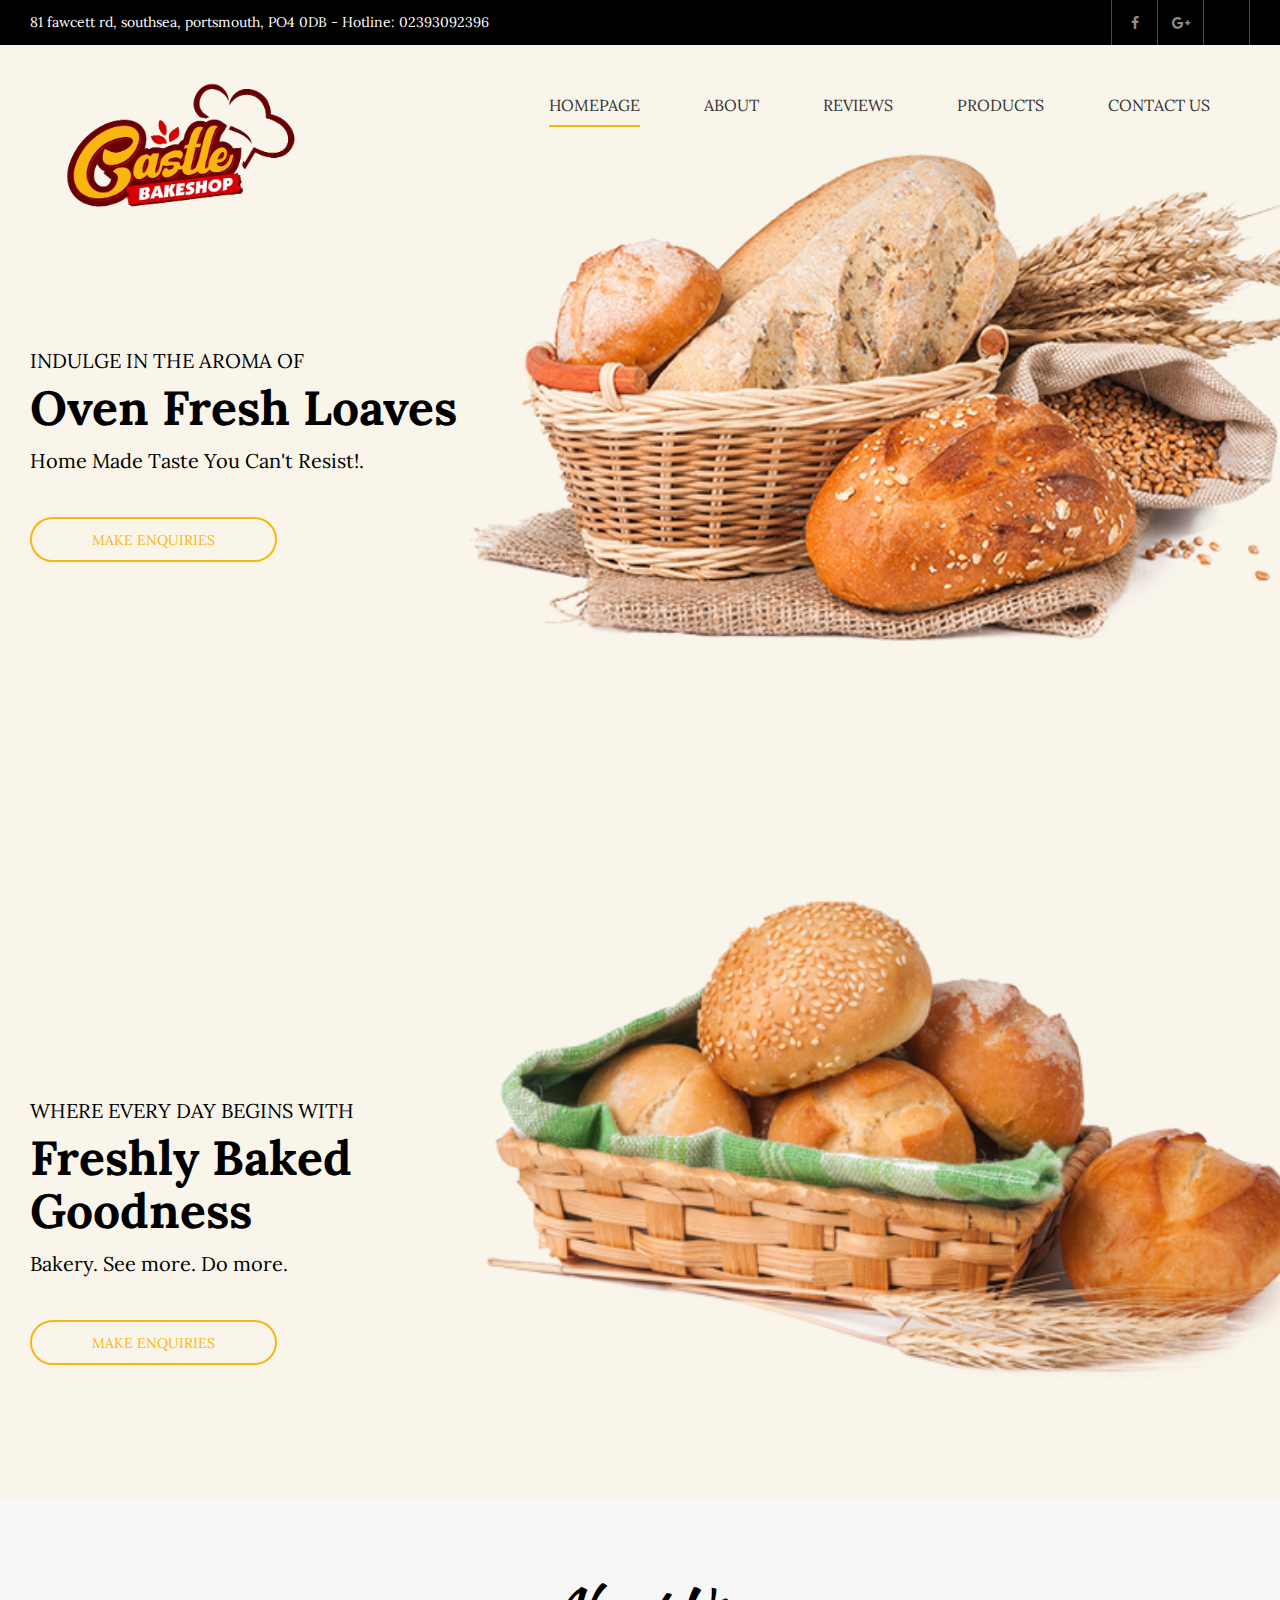
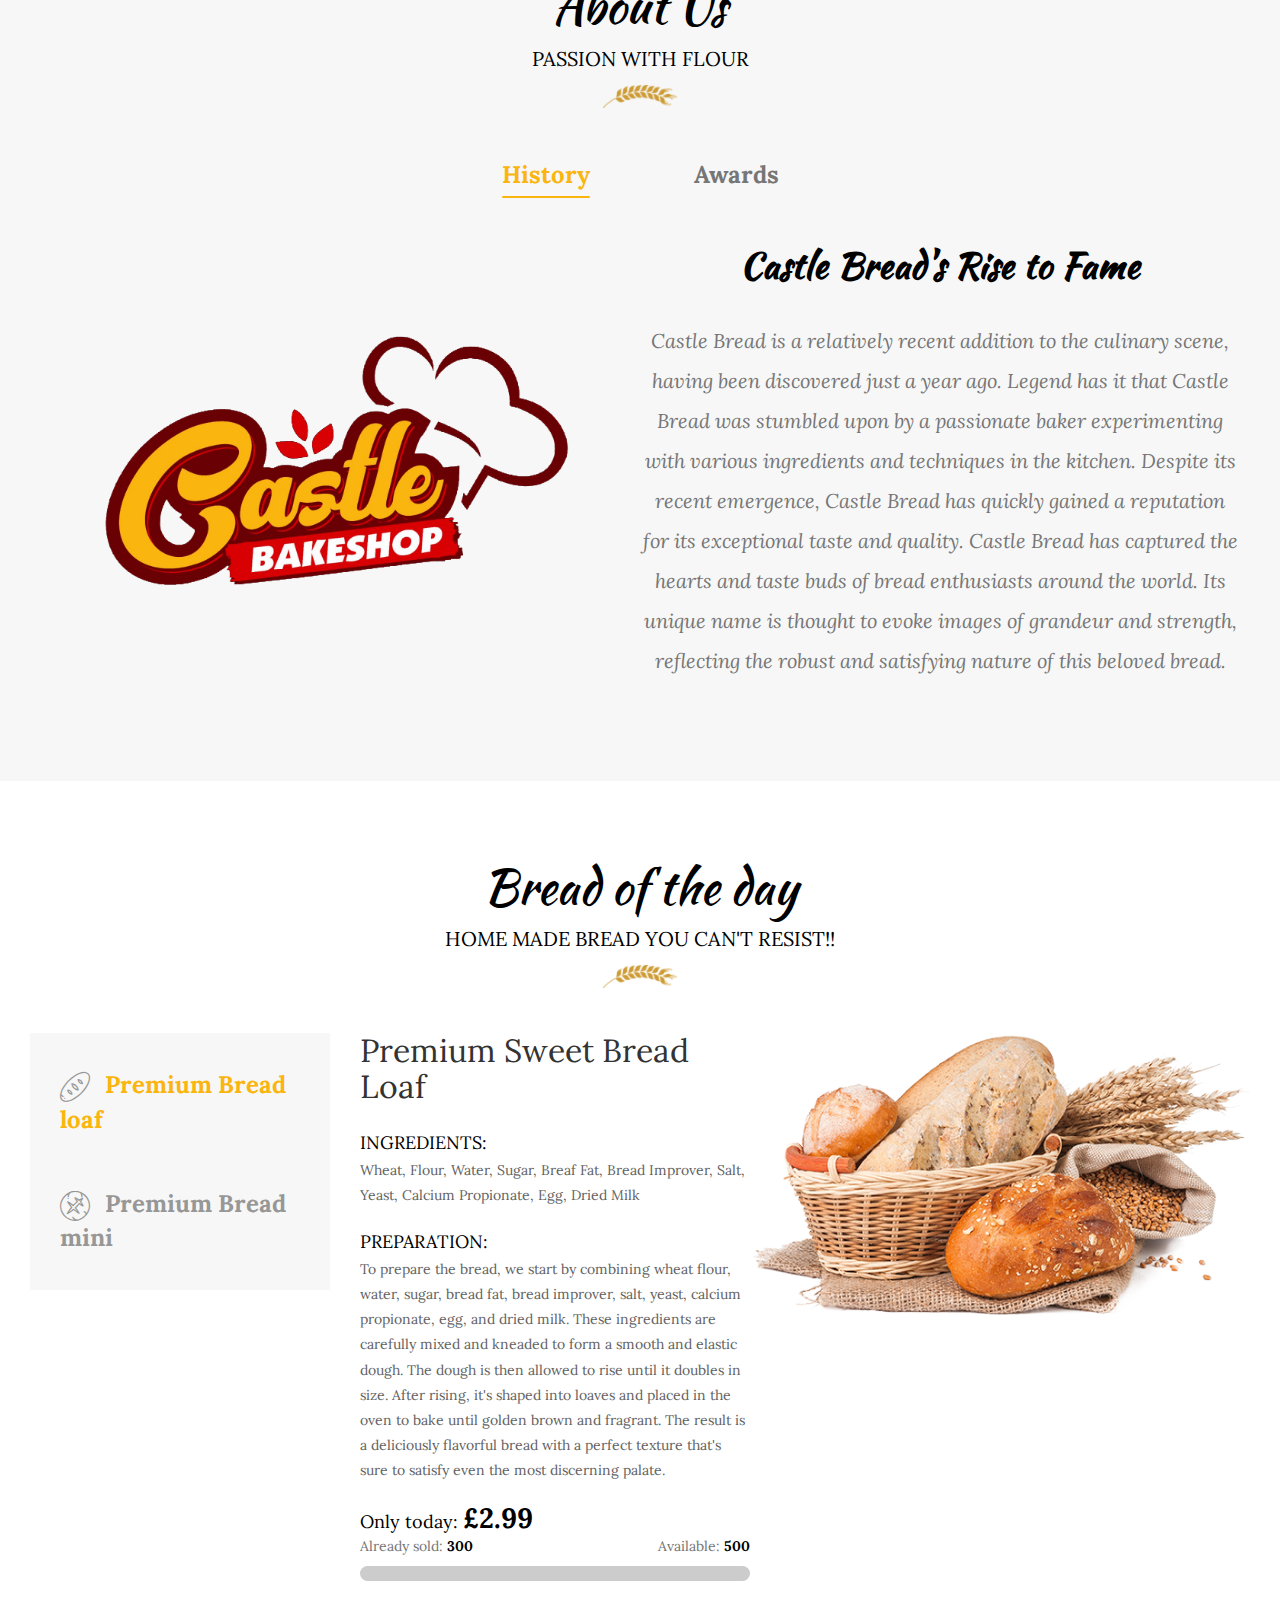
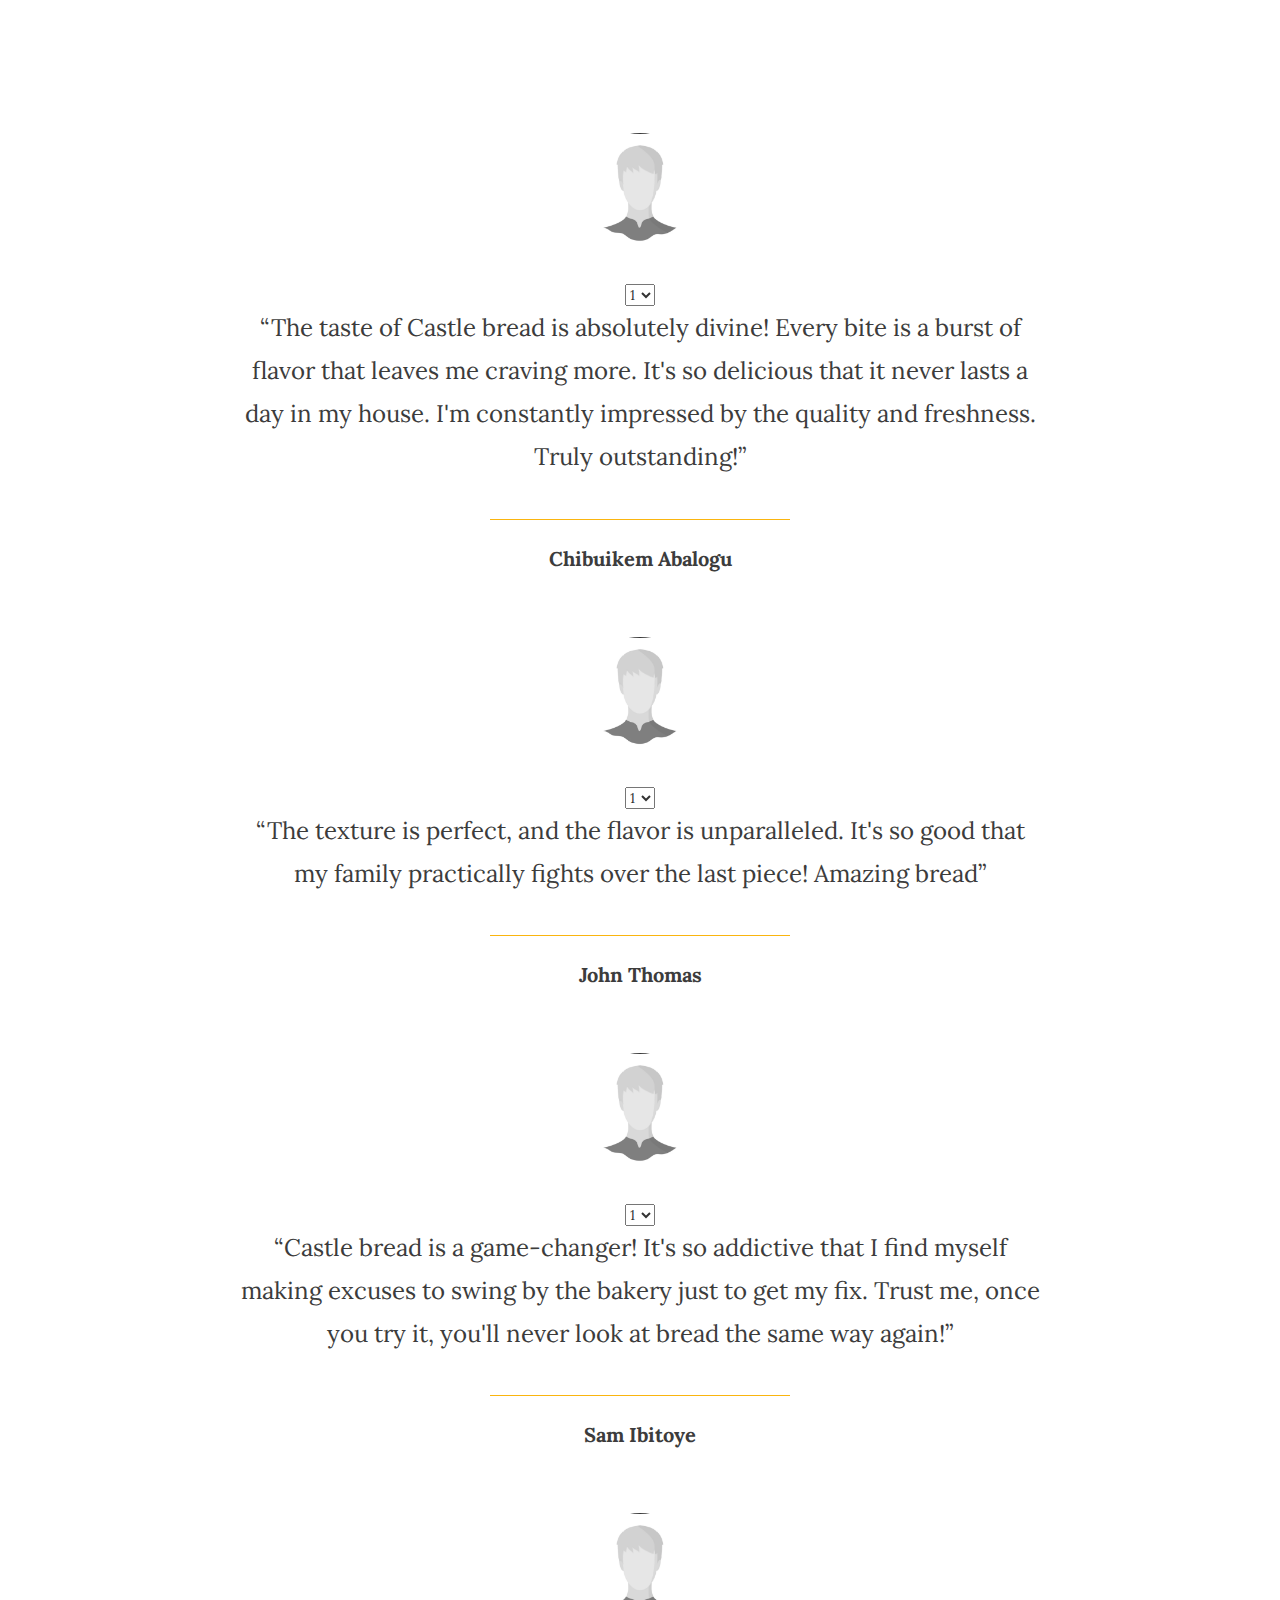
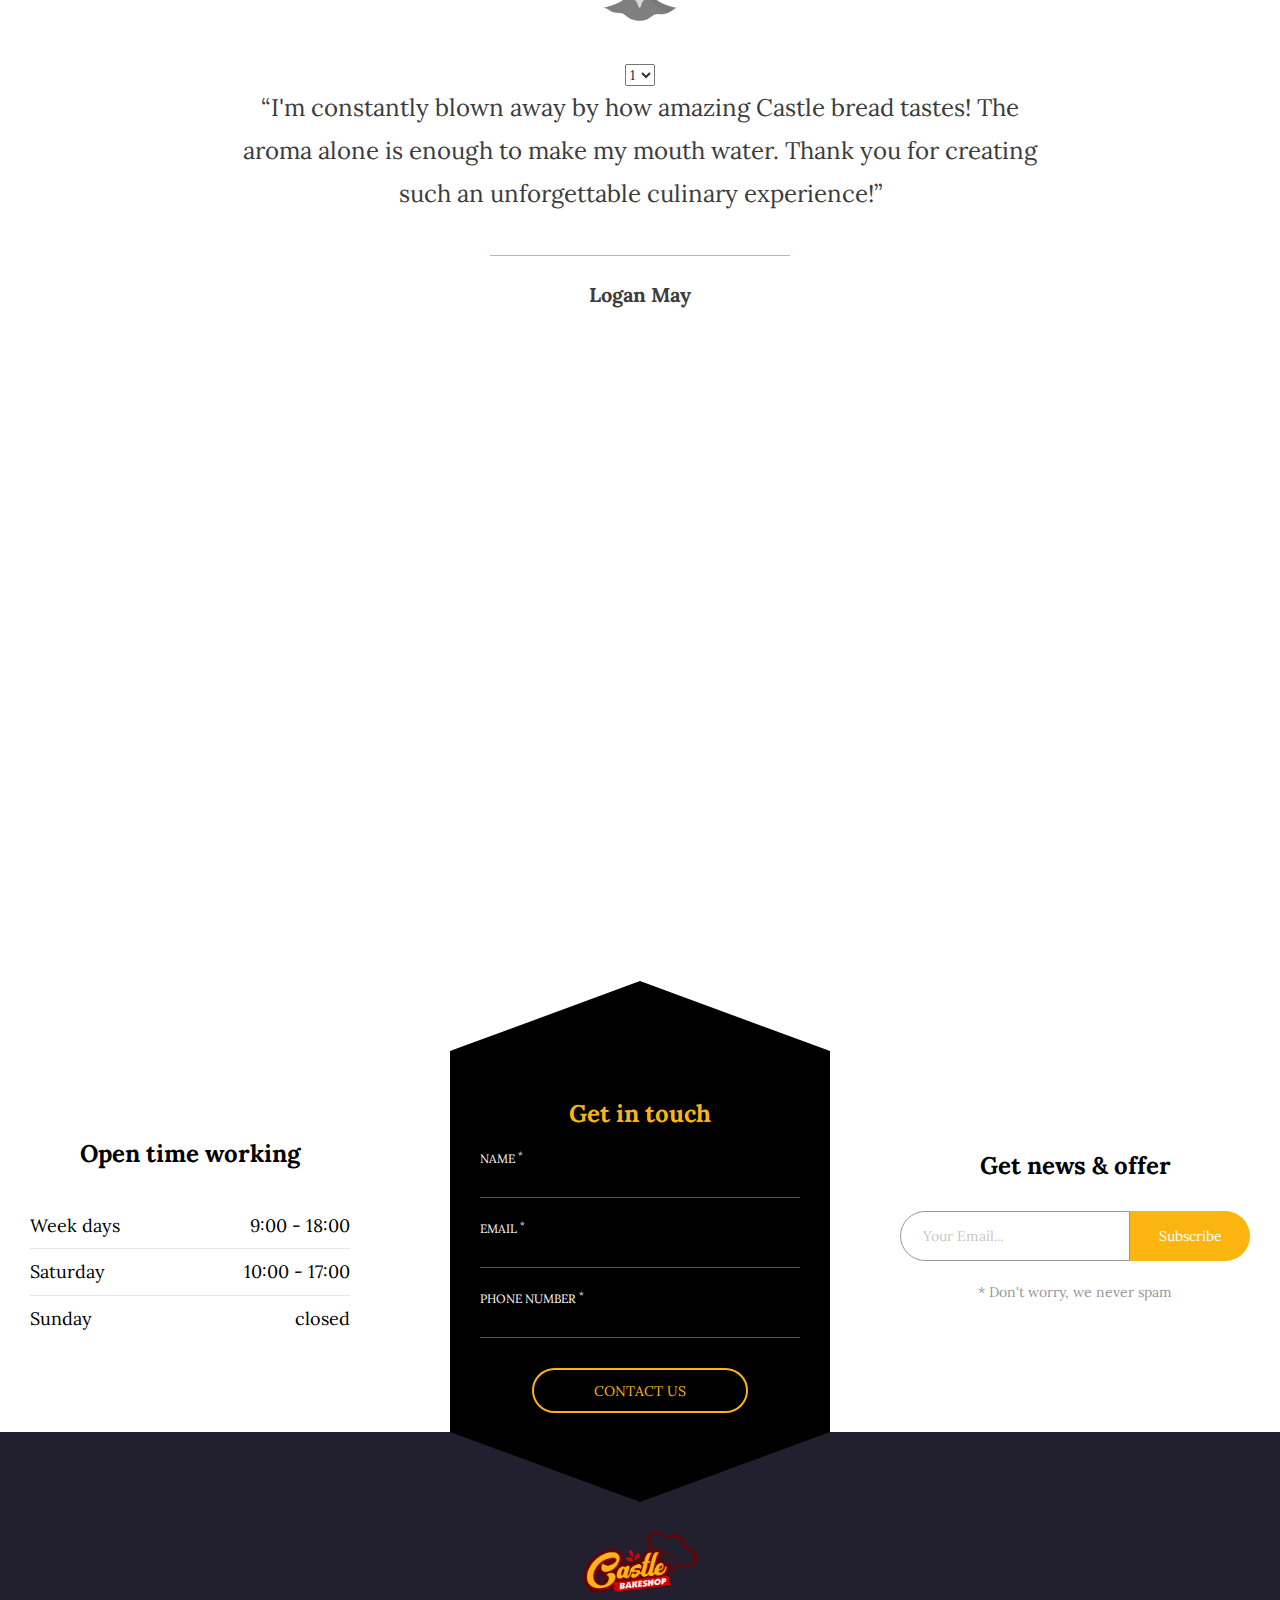
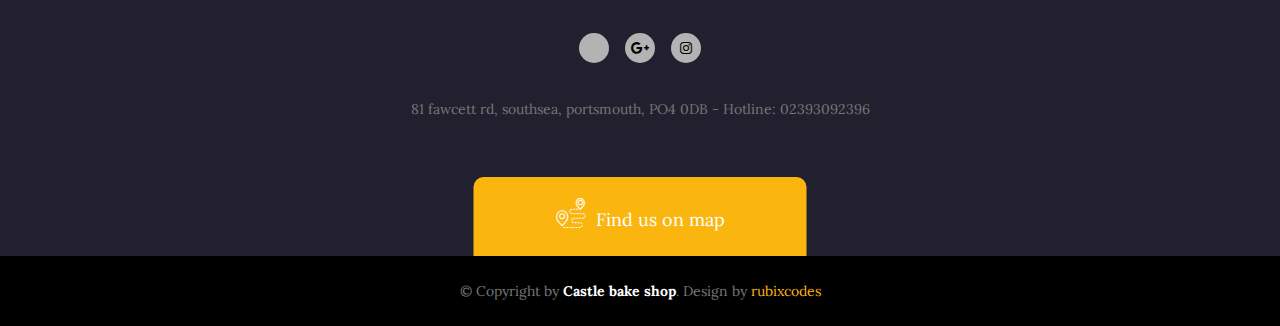
==== commit 2111607e: "a new commit" ====
--- a/index.html
+++ b/index.html
@@ -293,7 +293,7 @@
           <div class="tab-content">
             <div class="tab-pane active" role="tabpanel" id="tab_1">
               <div class="ps-block--product-set">
-                <div class="ps-block__thumbnail"><img src="images/pages/set.png" alt="">
+                <div class="ps-block__thumbnail"><img src="images/set.png" alt="">
                 </div>
                 <div class="ps-block__content">
                   <h3>Premium Sweet Bread Loaf</h3>
@@ -431,7 +431,7 @@
               <p>“The texture is perfect, and the flavor is unparalleled.  It's so good that my family practically fights over the last piece! Amazing bread”</p>
             </div>
             <div class="ps-block__footer">
-              <p><strong>Chichie Chari</strong></p>
+              <p><strong>John Thomas</strong></p>
             </div>
           </div>
           <div class="ps-block--tesimonial">
@@ -514,9 +514,7 @@
       <div class="ps-footer__content">
         <div class="container"><a class="ps-logo" href="#"><img src="images/GB LOGO (1).png"></a>
           <ul class="ps-list--social">
-            <li><a href="#"><i class="fa fa-facebook"></i></a></li>
-            <li><a href="#"><i class="fa fa-twitter"></i></a></li>
-            <li><a href="#"><i class="fa fa-dribbble"></i></a></li>
+            <li><a href="#"><i class="fa fab fa-tiktok"></i></a></li>
             <li><a href="#"><i class="fa fa-google-plus"></i></a></li>
             <li><a href="#"><i class="fa fa-instagram"></i></a></li>
           </ul>
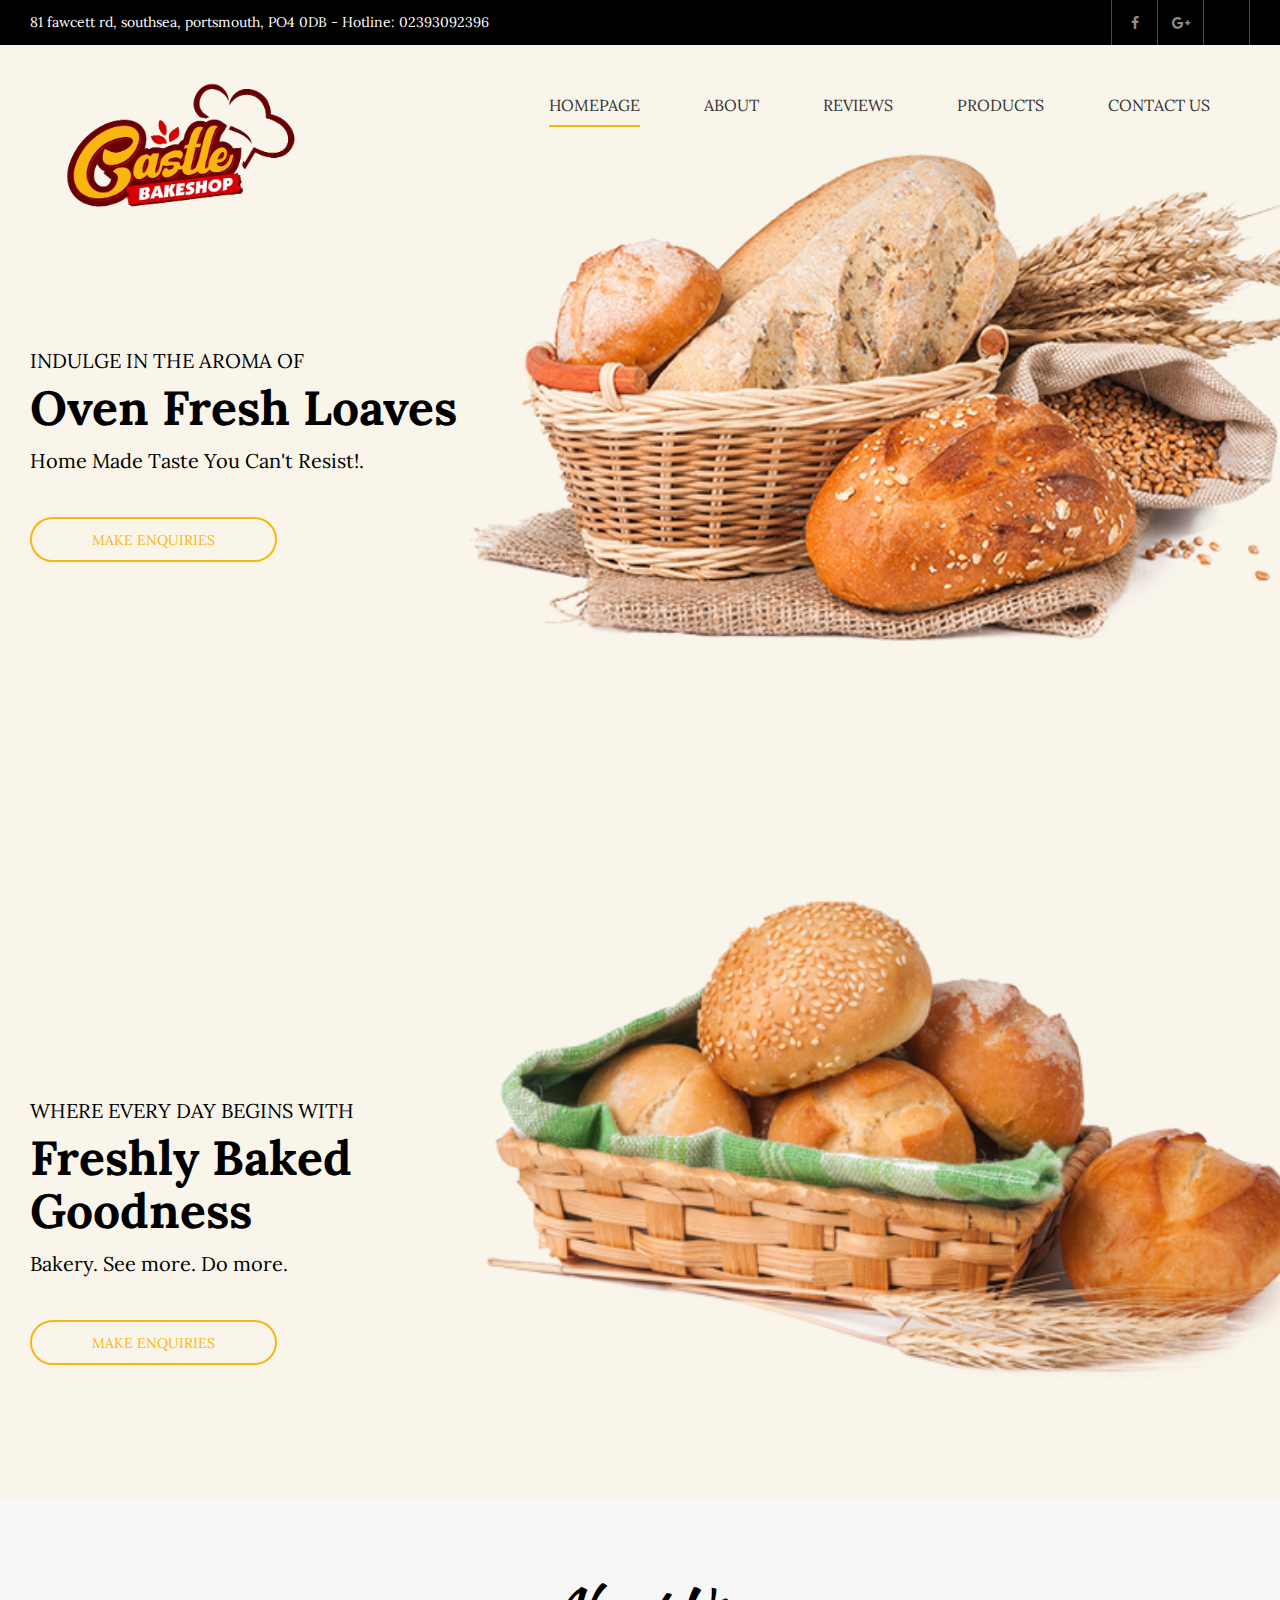
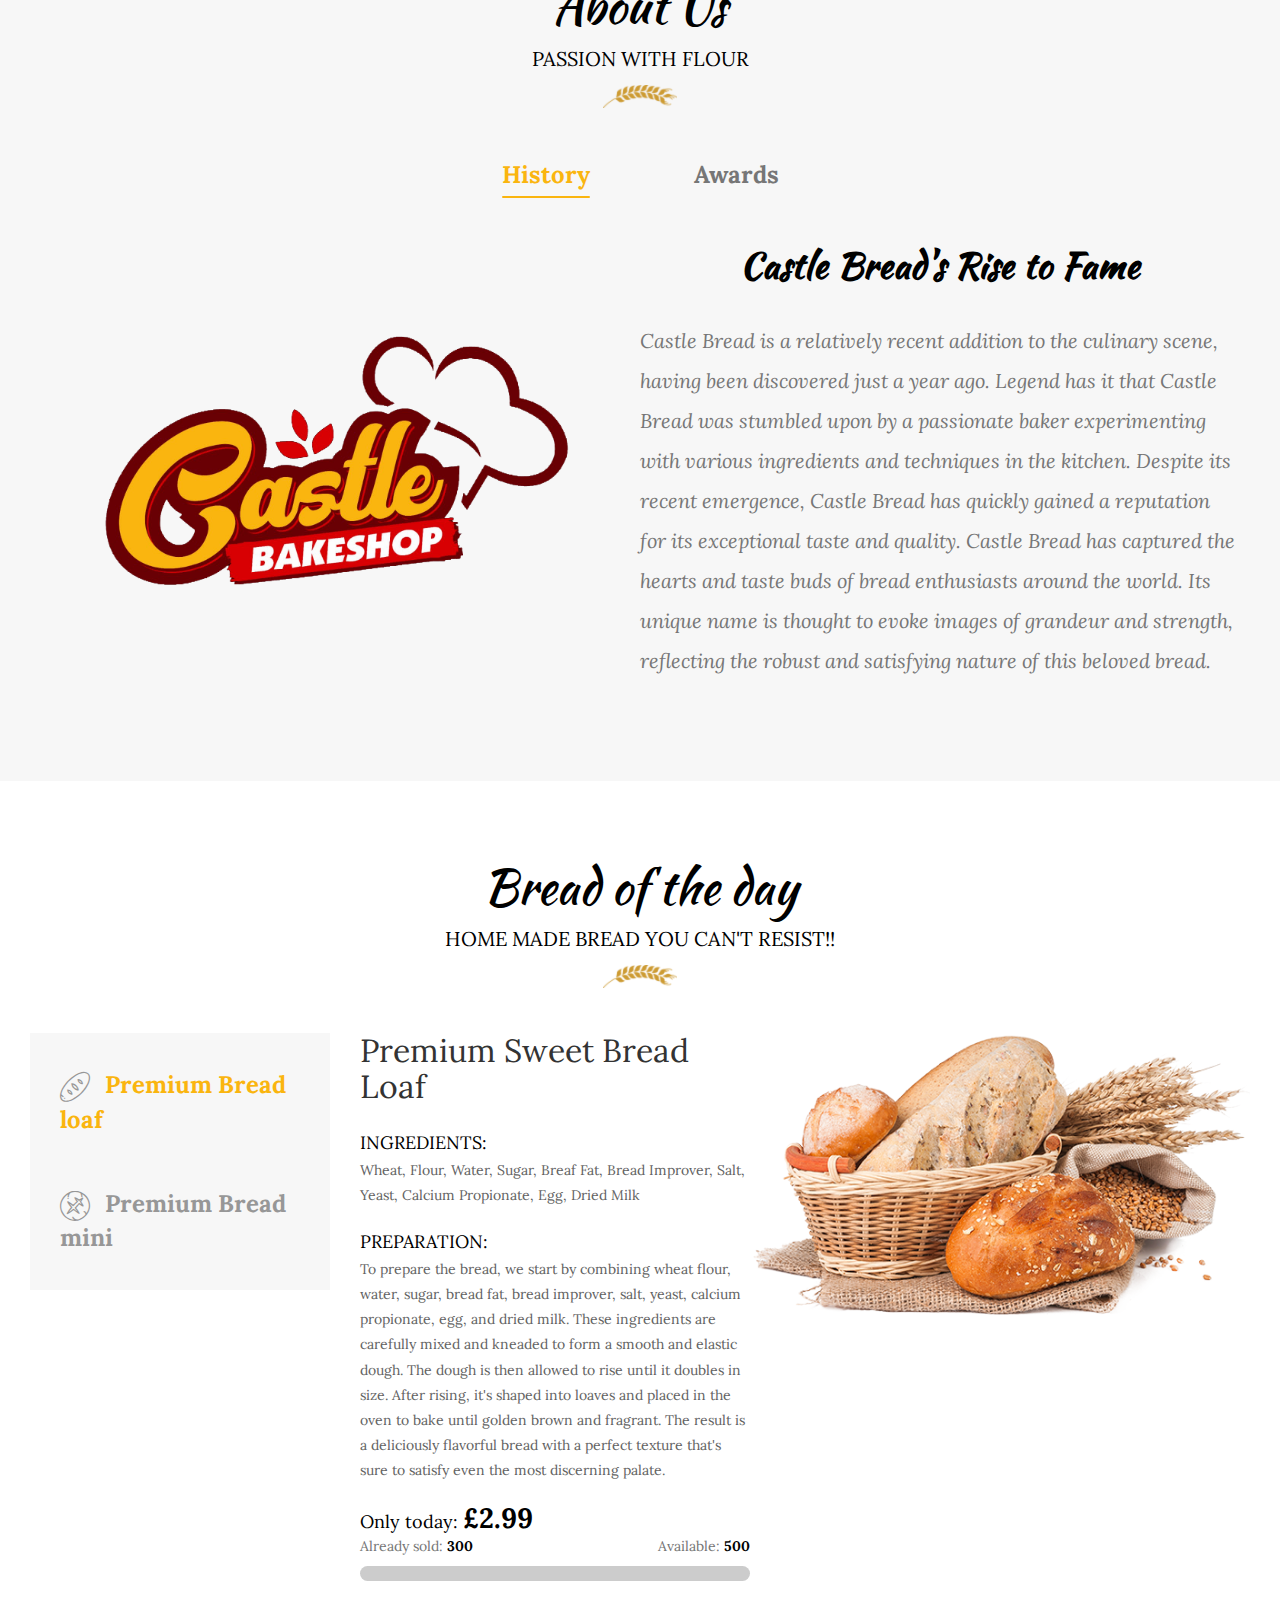
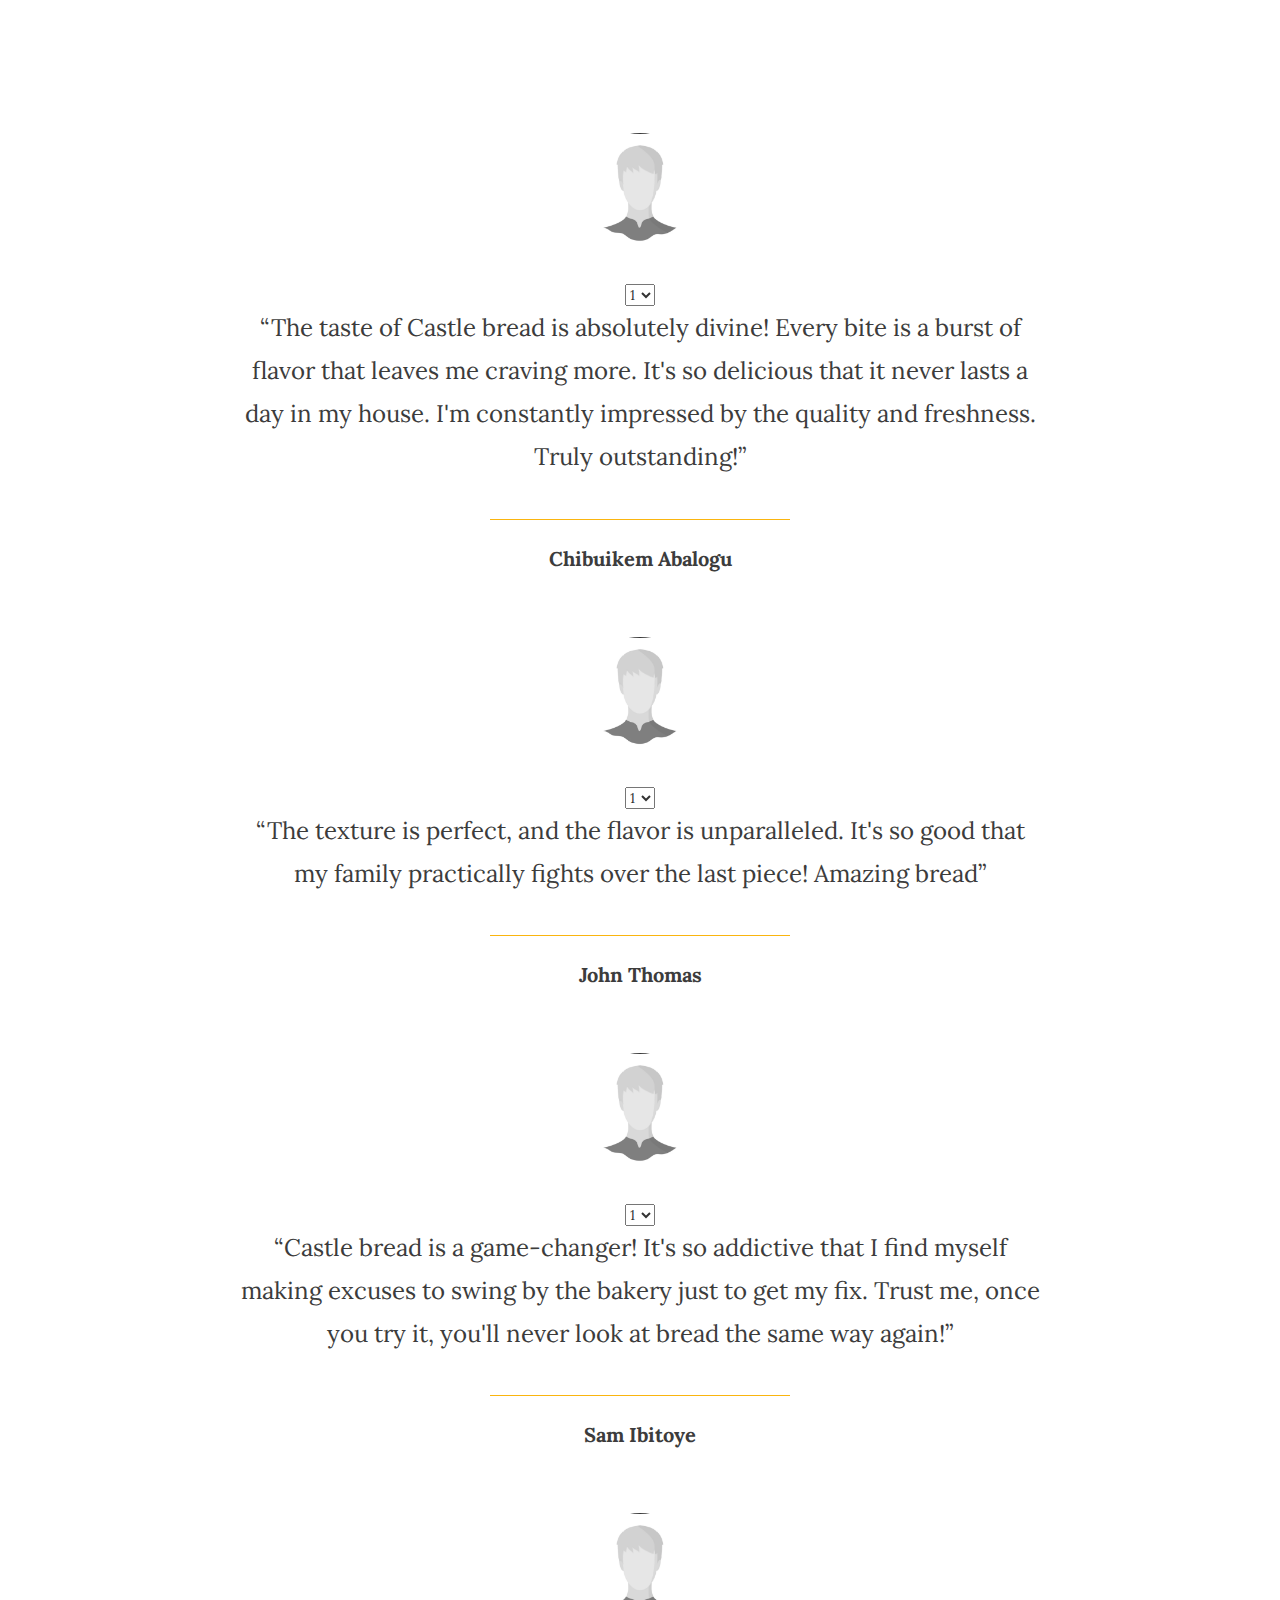
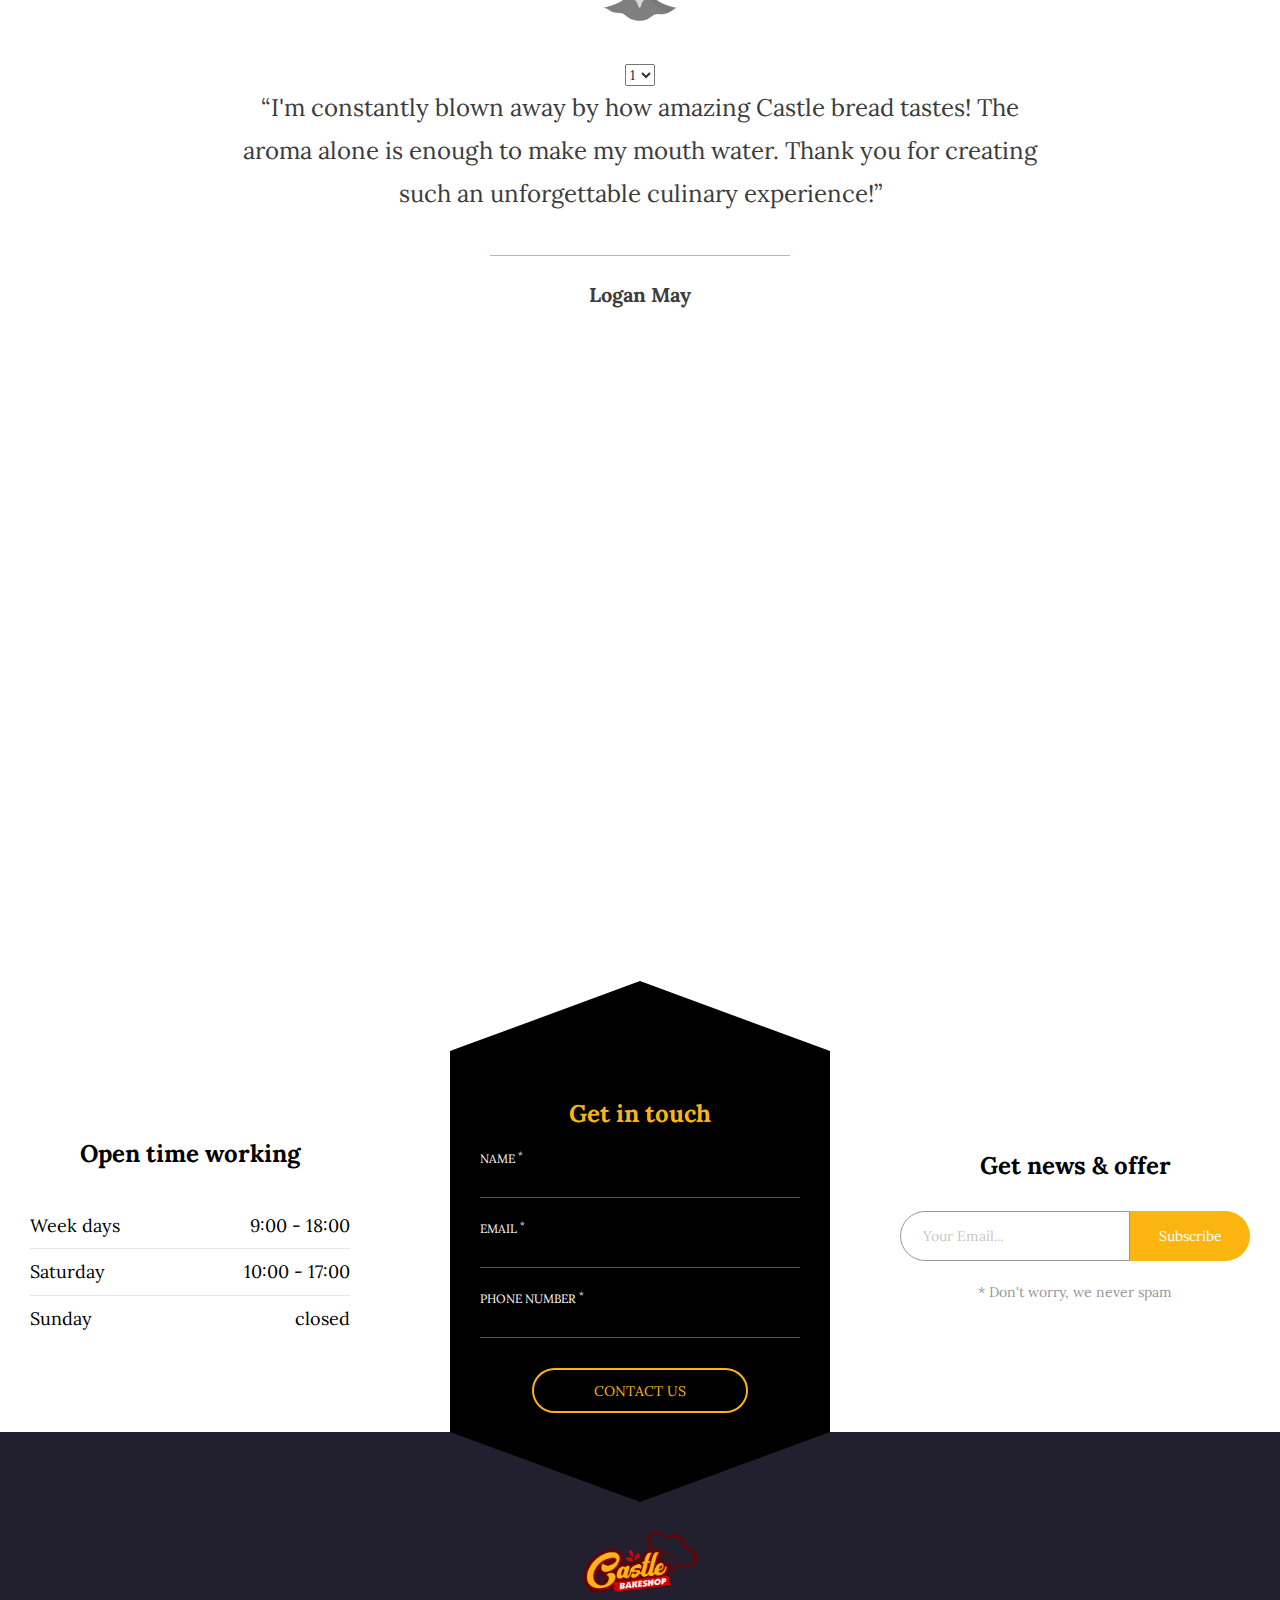
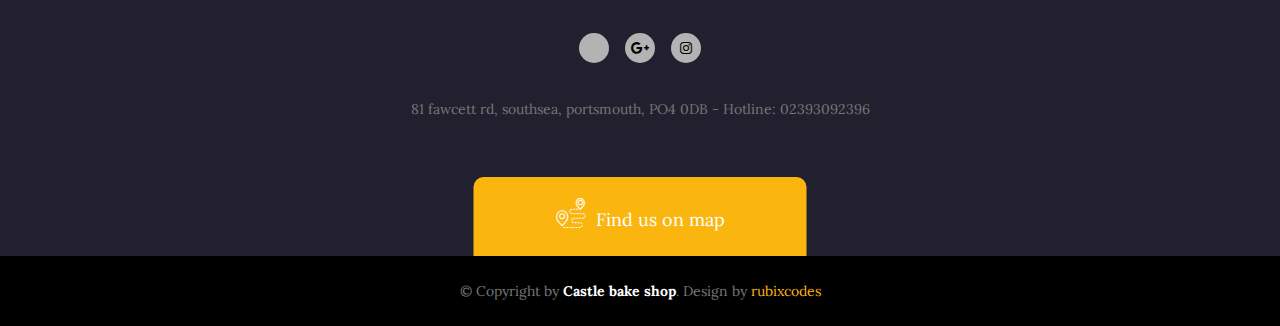
==== commit 1a08ce21: "update on map" ====
--- a/index.html
+++ b/index.html
@@ -148,7 +148,7 @@
                 <div class="ps-block__thumbnail"><img src="images/GB LOGO (1).png" alt=""></div>
                 <div class="ps-block__content">
                   <h3>Castle Bread's Rise to Fame</h3>
-                  <p>Castle Bread is a relatively recent addition to the culinary scene, having been discovered just a year ago. Legend has it that Castle Bread was stumbled upon by a passionate baker experimenting with various ingredients and techniques in the kitchen. Despite its recent emergence, Castle Bread has quickly gained a reputation for its exceptional taste and quality. Castle Bread has captured the hearts and taste buds of bread enthusiasts around the world. Its unique name is thought to evoke images of grandeur and strength, reflecting the robust and satisfying nature of this beloved bread.</p>
+                  <p style="text-align: left;">Castle Bread is a relatively recent addition to the culinary scene, having been discovered just a year ago. Legend has it that Castle Bread was stumbled upon by a passionate baker experimenting with various ingredients and techniques in the kitchen. Despite its recent emergence, Castle Bread has quickly gained a reputation for its exceptional taste and quality. Castle Bread has captured the hearts and taste buds of bread enthusiasts around the world. Its unique name is thought to evoke images of grandeur and strength, reflecting the robust and satisfying nature of this beloved bread.</p>
                 </div>
               </div>
             </div>
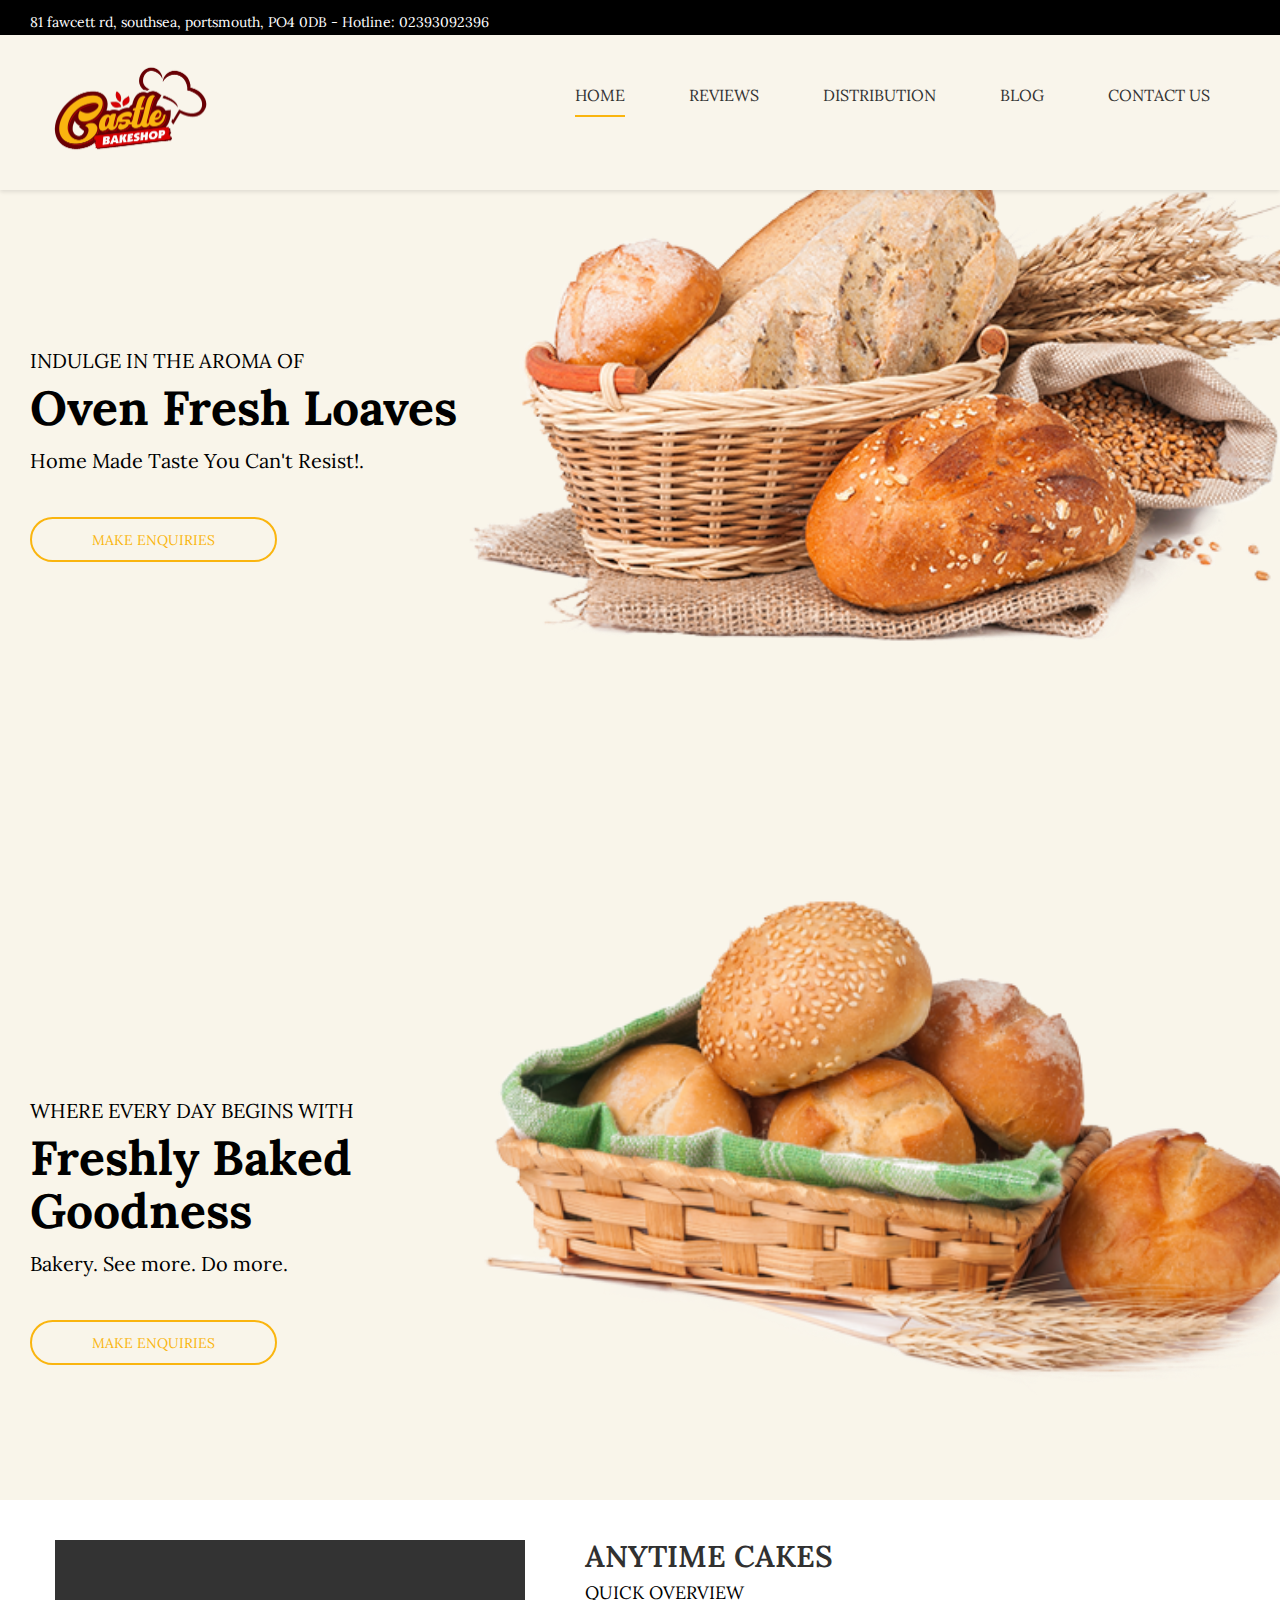
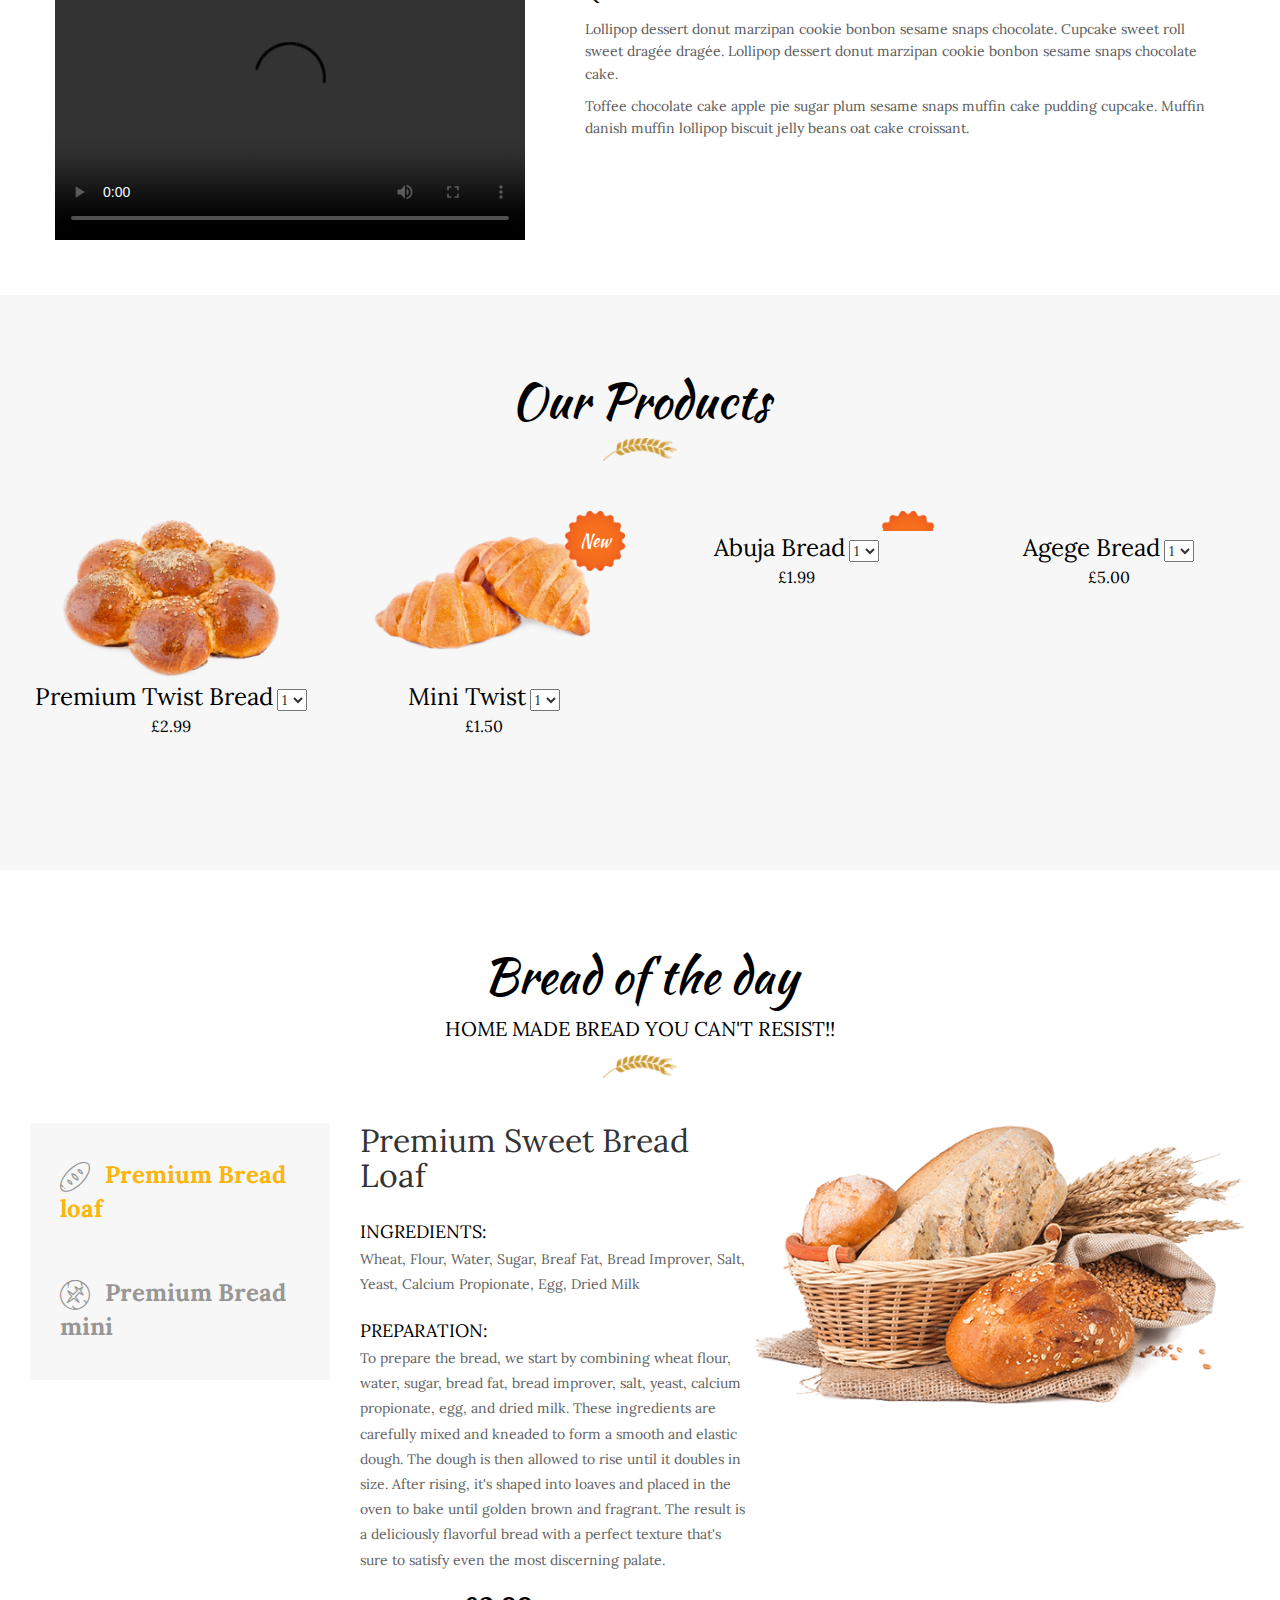
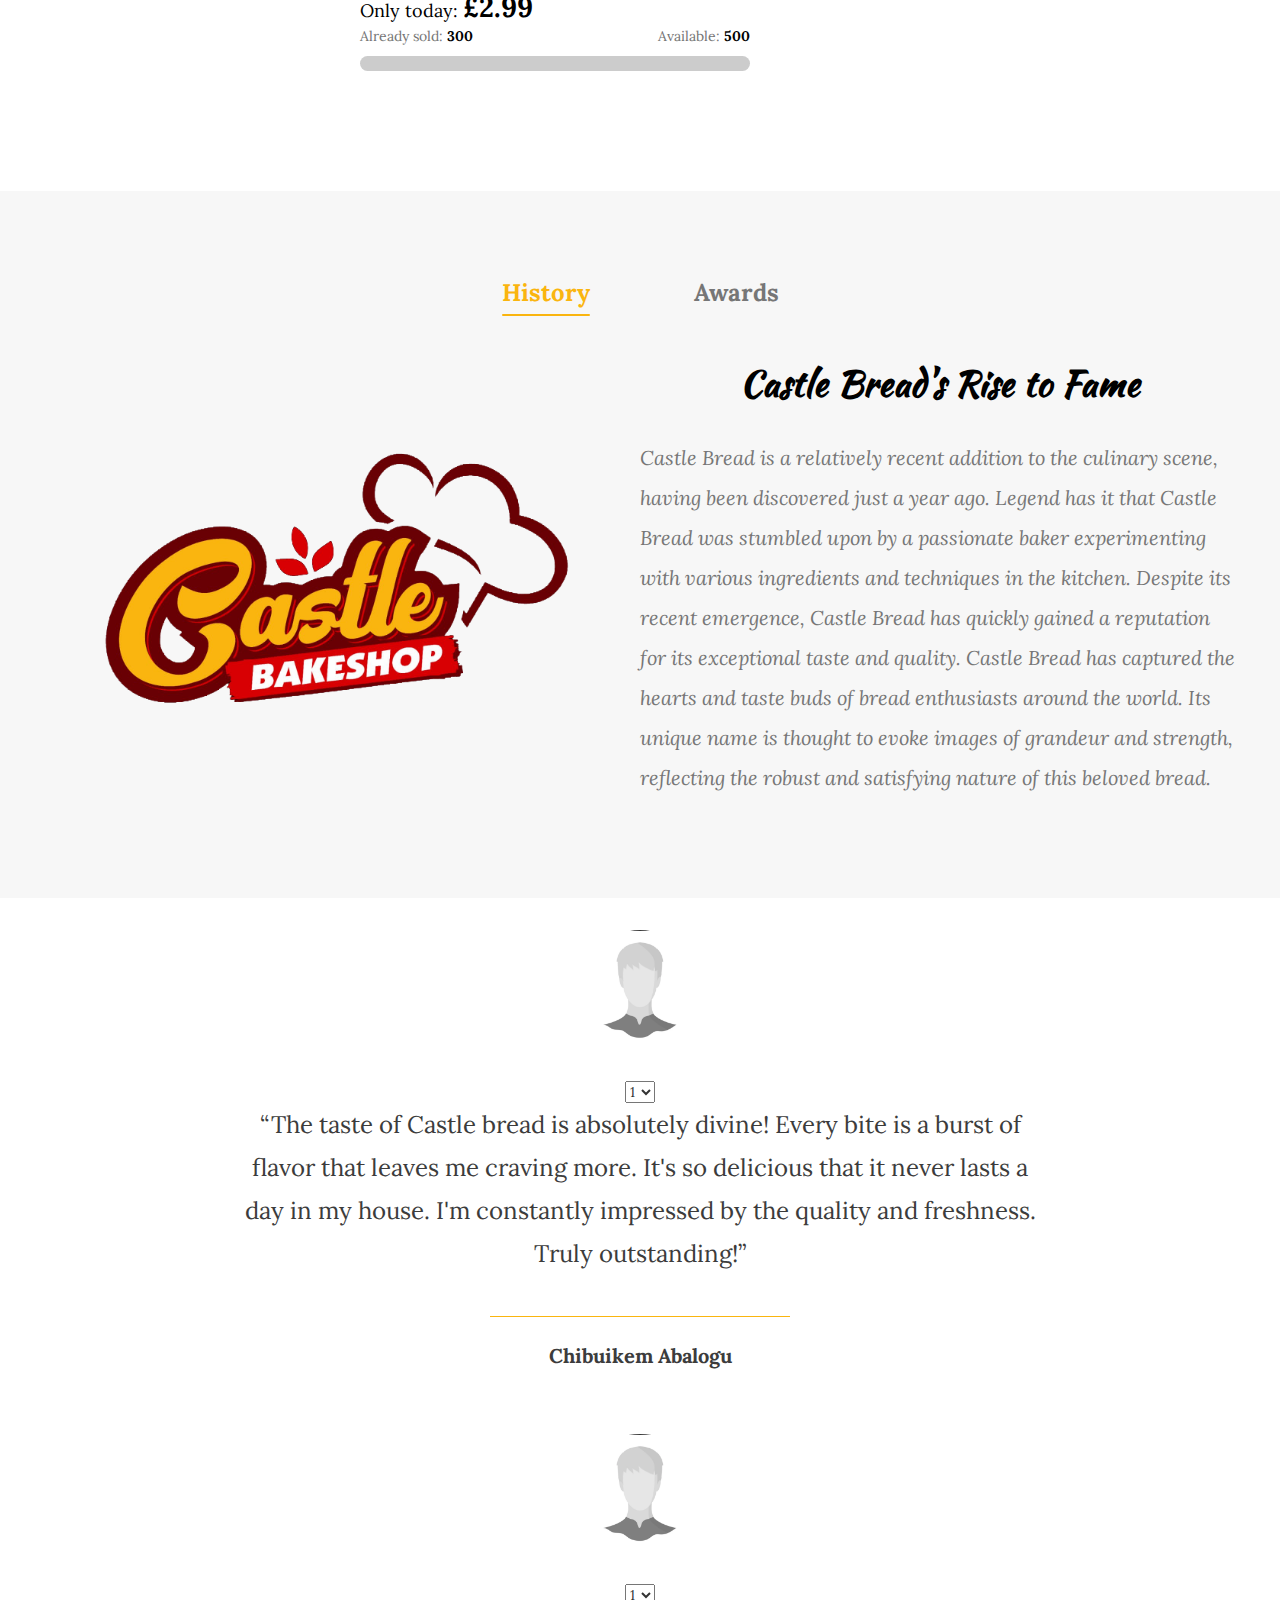
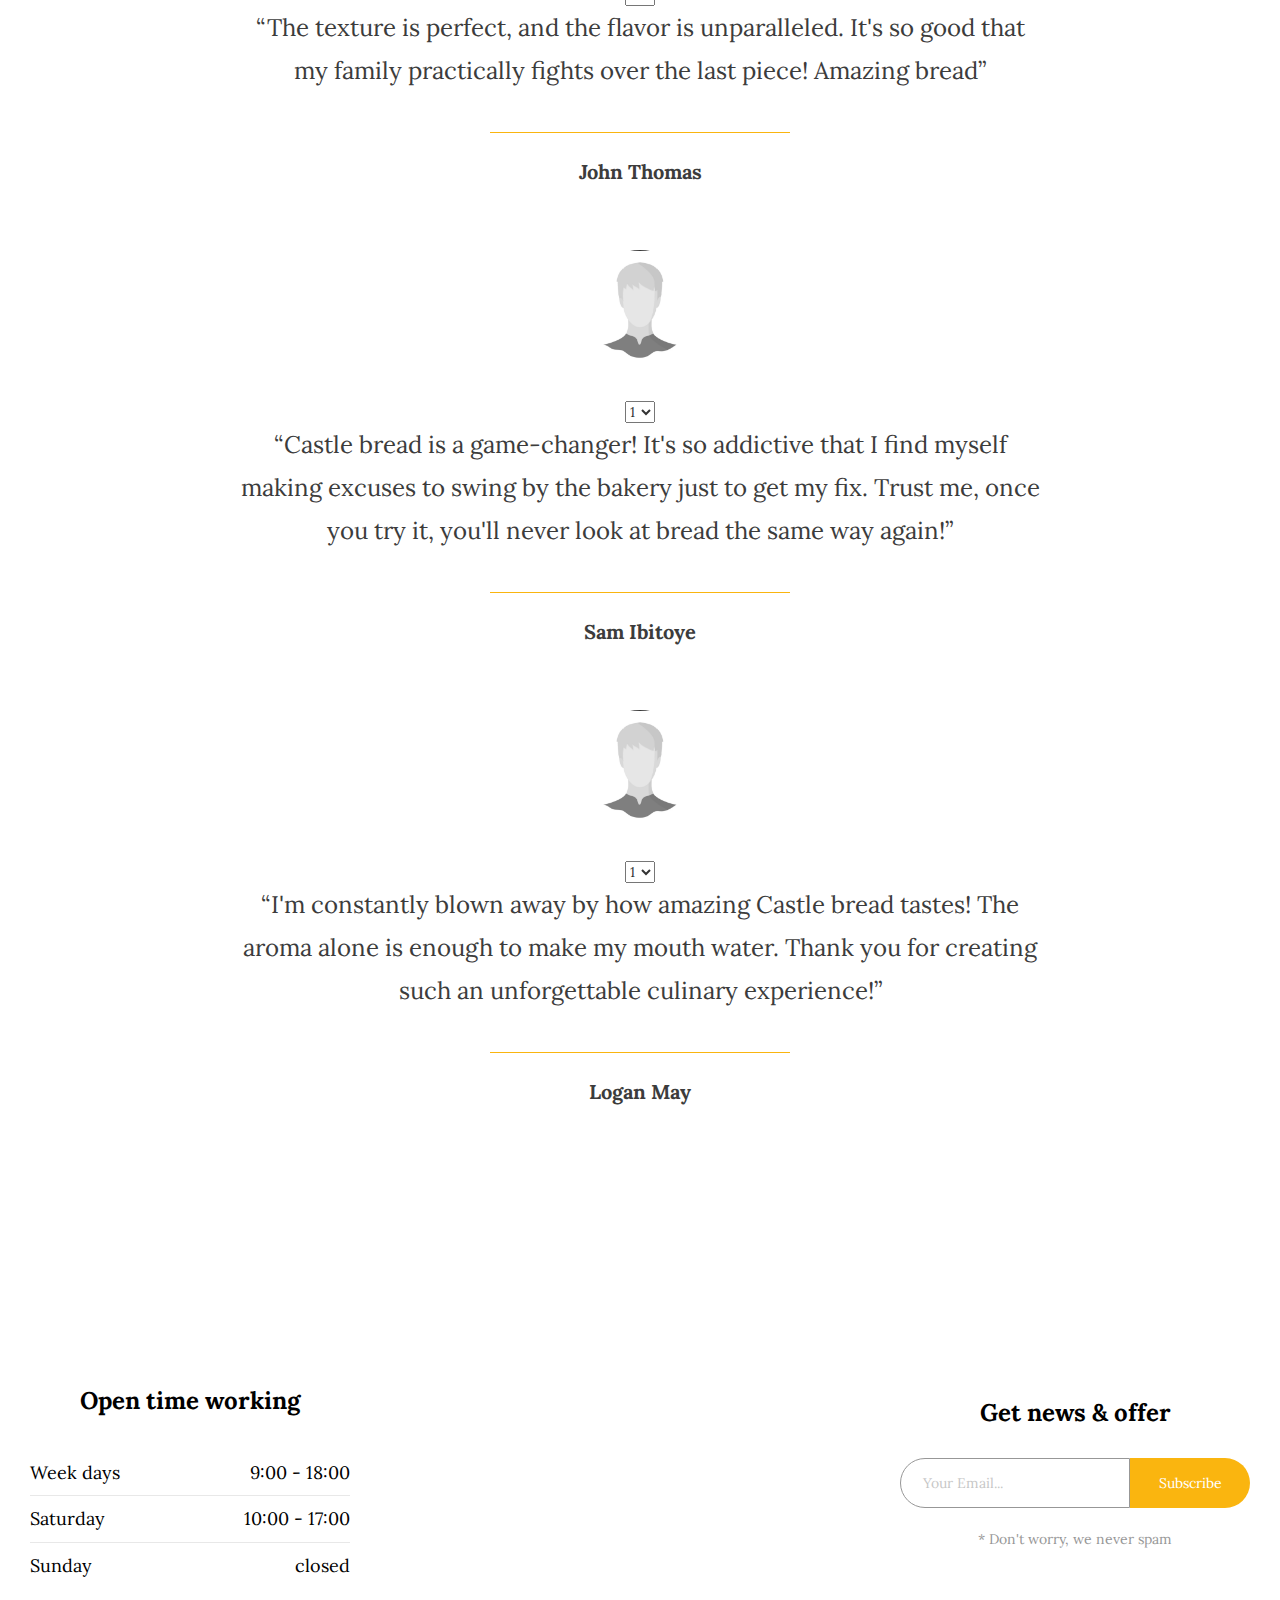
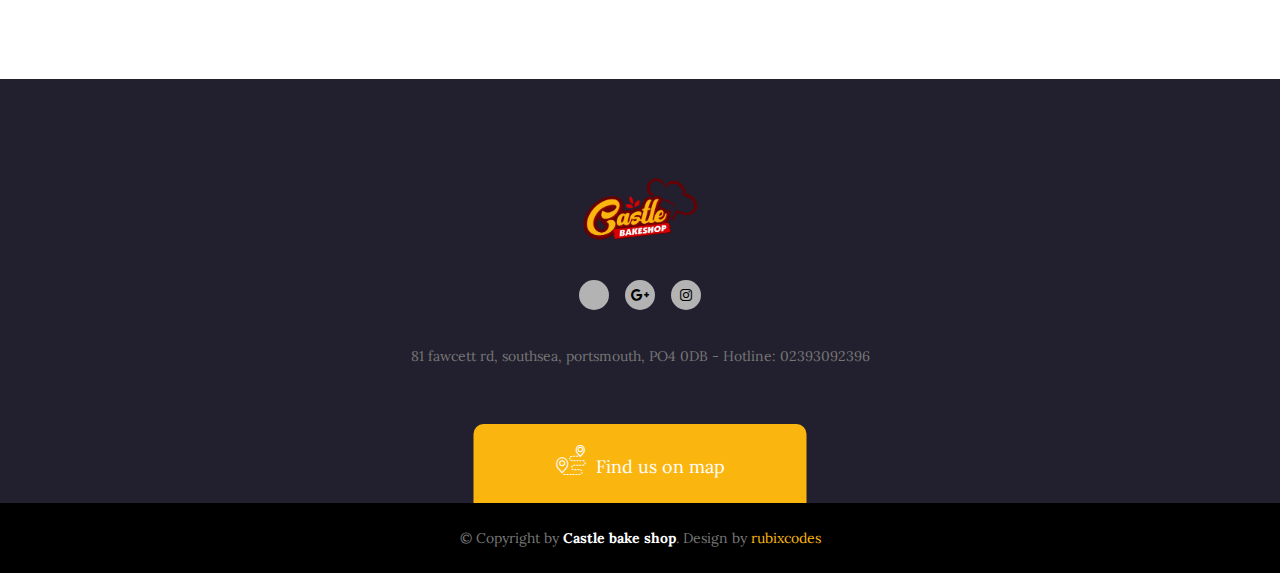
==== commit 9147339e: "Your commit message" ====
--- a/index.html
+++ b/index.html
@@ -48,49 +48,53 @@
                 <li><a href="#">Japanese</a></li>
               </ul>
             </div> -->
-            <ul class="ps-list--social">
+            <!-- <ul class="ps-list--social">
               <li><a href="#"><i class="fa fa-facebook"></i></a></li>
               <li><a href="#"><i class="fa fa-google-plus"></i></a></li>
               <li><a href="#"><i class="fab fa-tiktok"></i></a></li>
+            </ul> -->
+          </div>
+        </div>
+      </div>
+   <div class="fixed-top">
+    <nav class="navigation fixed-top fixed-nav">
+      <div class="ps-container"><a class="" href="index.html"><img src="images/GB LOGO (1).png" alt="" width="200px"></a>
+        <div class="menu-toggle"><span></span></div>
+        
+        <ul class="menu">
+          <li class="current-menu-item menu-item-has-children"><a href="index.html">Home</a><span class=""></span></li>
+          <!-- <li><a href="about.html">About</a></li> -->
+          <li class="menu-item-has-children"><a href="#reviews">Reviews</a><span class=""></span></li>
+          <li class="menu-item-has-children"><a href="distribution.html">Distribution</a><span class=""></span></li>
+          <li class="menu-item-has-children"><a href="blog-list.html">Blog</a><span class=""></span></li>
+        
+          <!-- <li class="menu-item-has-children"><a href="about.html">Pages</a><span class="sub-toggle"><i class="fa fa-angle-down"></i></span>
+            <ul class="sub-menu">
+              <li><a href="menu.html">Menu</a></li>
+              <li><a href="cart.html">Shopping Cart</a></li>
+              <li><a href="checkout.html">Checkout</a></li>
+              <li><a href="whishlist.html">Whishlist</a></li>
+              <li><a href="compare.html">Compare</a></li>
+              <li><a href="404-page.html">Page 404</a></li>
             </ul>
-          </div>
-        </div>
-      </div>
-      <nav class="navigation">
-        <div class="ps-container"><a class="" href="index.html"><img src="images/GB LOGO (1).png" alt="" width="300px"></a>
-          <div class="menu-toggle"><span></span></div>
-          
-          <ul class="menu">
-            <li class="current-menu-item menu-item-has-children"><a href="index.html">Homepage</a><span class=""></span></li>
-            <li><a href="about.html">About</a></li>
-            <li class="menu-item-has-children"><a href="#reviews">Reviews</a><span class=""></span></li>
-            <li class="menu-item-has-children"><a href="product.html">Products</a><span class=""></span></li>
-            <!-- <li class="menu-item-has-children"><a href="about.html">Pages</a><span class="sub-toggle"><i class="fa fa-angle-down"></i></span>
-              <ul class="sub-menu">
-                <li><a href="menu.html">Menu</a></li>
-                <li><a href="cart.html">Shopping Cart</a></li>
-                <li><a href="checkout.html">Checkout</a></li>
-                <li><a href="whishlist.html">Whishlist</a></li>
-                <li><a href="compare.html">Compare</a></li>
-                <li><a href="404-page.html">Page 404</a></li>
-              </ul>
-            </li> -->
-            <!-- <li class="menu-item-has-children"><a href="blog-grid.html">Blogs</a><span class="sub-toggle"><i class="fa fa-angle-down"></i></span>
-              <ul class="sub-menu">
-                <li><a href="blog-grid.html">Blog Grid</a></li>
-                <li class="menu-item-has-children"><a href="blog-list.html">Blog Listing</a><span class="sub-toggle"><i class="fa fa-angle-down"></i></span>
-                  <ul class="sub-menu">
-                    <li><a href="blog-list.html">Blog List Has Sidebar</a></li>
-                    <li><a href="blog-list.html">Blog List No Sidebar</a></li>
-                  </ul>
-                </li>
-                <li><a href="blog-detail.html">Blog Detail</a></li>
-              </ul>
-            </li> -->
-            <li><a href="contact.html">Contact Us</a></li>
-          </ul>
-        </div>
-      </nav>
+          </li> -->
+          <!-- <li class="menu-item-has-children"><a href="blog-grid.html">Blogs</a><span class="sub-toggle"><i class="fa fa-angle-down"></i></span>
+            <ul class="sub-menu">
+              <li><a href="blog-grid.html">Blog Grid</a></li>
+              <li class="menu-item-has-children"><a href="blog-list.html">Blog Listing</a><span class="sub-toggle"><i class="fa fa-angle-down"></i></span>
+                <ul class="sub-menu">
+                  <li><a href="blog-list.html">Blog List Has Sidebar</a></li>
+                  <li><a href="blog-list.html">Blog List No Sidebar</a></li>
+                </ul>
+              </li>
+              <li><a href="blog-detail.html">Blog Detail</a></li>
+            </ul>
+          </li> -->
+          <li><a href="contact.html">Contact Us</a></li>
+        </ul>
+      </div>
+    </nav>
+   </div>
     </header>
     <div class="ps-home-banner" id="slider">
       <div class="ps-carousel--animate ps-carousel-nav">
@@ -130,12 +134,279 @@
         </div>
       </div>
     </div>
+
+
+  <div class="ps-container ">
+    <div class="ps-product--detail">
+    <div class="row">
+      <div class="col-lg-5 col-md-6 col-sm-12 col-xs-12 ">
+        <div class="ps-product__thumbnail">
+          <div class="ps-product__image">
+            <div class="item">
+              <a href="path_to_video.mp4">
+                <video controls class="wide-video">
+                  <source src="images/WhatsApp Video 2024-02-21 at 12.57.09 PM.mp4" type="video/mp4">
+    
+                </video>
+              </a>
+            </div>            
+          </div>
+        </div>
+      </div>
+      <div class="col-lg-7 col-md-6 col-sm-12 col-xs-12 ">
+        <div class="ps-product__info">
+          <h1 class="text-uppercase">Anytime Cakes</h1>
+          <!-- <div class="ps-product__rating">
+            <select class="ps-rating">
+              <option value="1">1</option>
+              <option value="1">2</option>
+              <option value="1">3</option>
+              <option value="1">4</option>
+              <option value="2">5</option>
+            </select>
+          </div> -->
+          <div class="ps-product__desc pt-3">
+            <h5>Quick Overview</h5>
+            <p>Lollipop dessert donut marzipan cookie bonbon sesame snaps chocolate. Cupcake sweet roll sweet dragée dragée. Lollipop dessert donut marzipan cookie bonbon sesame snaps chocolate cake.</p>
+            <p>Toffee chocolate cake apple pie sugar plum sesame snaps muffin cake pudding cupcake. Muffin danish muffin lollipop biscuit jelly beans oat cake croissant.</p>
+          </div>
+        </div>
+      </div>
+    </div>
+    </div>
+  </div>
+
+    <!-- Products  -->
+        <div class="ps-related-product">
+          <div class="ps-container">
+            <div class="ps-section__header text-center">
+              <h3 class="ps-section__title">Our Products</h3>
+             <span><img src="images/icons/floral.png" alt=""></span>
+            </div>
+            <div class="ps-section__content">
+              <div class="row">
+                <div class="col-lg-3 col-md-4 col-sm-6 col-xs-12 ">
+                  <div class="ps-product">
+                    <div class="ps-product__thumbnail"><img src="images/products/1.png" alt=""><a class="ps-product__overlay" href="product-detail.html"></a>
+                      <!-- <ul class="ps-product__actions">
+                        <li><a href="#" data-tooltip="Quick View"><i class="ba-magnifying-glass"></i></a></li>
+                        <li><a href="#" data-tooltip="Favorite"><i class="ba-heart"></i></a></li>
+                        <li><a href="#" data-tooltip="Add to Cart"><i class="ba-shopping"></i></a></li>
+                      </ul> -->
+                    </div>
+                    <div class="ps-product__content"><a class="ps-product__title" href="product-detail.html">Premium Twist Bread</a>
+                    
+                      <select class="ps-rating">
+                        <option value="1">1</option>
+                        <option value="1">2</option>
+                        <option value="1">3</option>
+                        <option value="1">4</option>
+                        <option value="1">5</option>
+                      </select>
+                      <p class="ps-product__price">£2.99</p>
+                    </div>
+                  </div>
+                </div>
+                <div class="col-lg-3 col-md-4 col-sm-6 col-xs-12 ">
+                  <div class="ps-product">
+                    <div class="ps-product__thumbnail"><span class="ps-badge"><img src="images/icons/badge-red.png" alt=""><i>New</i></span><img src="images/products/2.png" alt=""><a class="ps-product__overlay" href="product-detail.html"></a>
+                      <!-- <ul class="ps-product__actions">
+                        <li><a href="#" data-tooltip="Quick View"><i class="ba-magnifying-glass"></i></a></li>
+                        <li><a href="#" data-tooltip="Favorite"><i class="ba-heart"></i></a></li>
+                        <li><a href="#" data-tooltip="Add to Cart"><i class="ba-shopping"></i></a></li>
+                      </ul> -->
+                    </div>
+                    <div class="ps-product__content"><a class="ps-product__title" href="product-detail.html">Mini Twist</a>
+                      <!-- <p><a href="product-list.html">Bakery</a> - <a href="product-list.html">Sweet</a> - <a href="product-list.html">Bio</a></p> -->
+                      <select class="ps-rating">
+                        <option value="1">1</option>
+                        <option value="1">2</option>
+                        <option value="1">3</option>
+                        <option value="1">4</option>
+                        <option value="1">5</option>
+                      </select>
+                      <p class="ps-product__price">£1.50</p>
+                    </div>
+                  </div>
+                </div>
+                <div class="col-lg-3 col-md-4 col-sm-6 col-xs-12 ">
+                  <div class="ps-product">
+                    <div class="ps-product__thumbnail"><span class="ps-badge"><img src="images/icons/badge-red.png" alt=""><i>New</i></span><img src="images/Abuja-Bread-800g-case-of-10_LE_auto_x2-removebg-preview.png " alt="" width="10px"><a class="ps-product__overlay" href=""></a>
+                      <!-- <ul class="ps-product__actions">
+                        <li><a href="#" data-tooltip="Quick View"><i class="ba-magnifying-glass"></i></a></li>
+                        <li><a href="#" data-tooltip="Favorite"><i class="ba-heart"></i></a></li>
+                        <li><a href="#" data-tooltip="Add to Cart"><i class="ba-shopping"></i></a></li>
+                      </ul> -->
+                    </div>
+                    <div class="ps-product__content"><a class="ps-product__title" href="product-detail.html">Abuja Bread</a>
+                      <!-- <p><a href="product-list.html">Bakery</a> - <a href="product-list.html">Sweet</a> - <a href="product-list.html">Bio</a></p> -->
+                      <select class="ps-rating">
+                        <option value="1">1</option>
+                        <option value="1">2</option>
+                        <option value="1">3</option>
+                        <option value="1">4</option>
+                        <option value="1">5</option>
+                      </select>
+                      <p class="ps-product__price">£1.99</p>
+                    </div>
+                  </div>
+                </div>
+                <div class="col-lg-3 col-md-4 col-sm-6 col-xs-12 ">
+                  <div class="ps-product">
+                    <div class="ps-product__thumbnail"><img src="images/agege-bread-removebg-preview.png" alt=""><a class="ps-product__overlay" href="product-detail.html"></a>
+                      <!-- <ul class="ps-product__actions">
+                        <li><a href="#" data-tooltip="Quick View"><i class="ba-magnifying-glass"></i></a></li>
+                        <li><a href="#" data-tooltip="Favorite"><i class="ba-heart"></i></a></li>
+                        <li><a href="#" data-tooltip="Add to Cart"><i class="ba-shopping"></i></a></li>
+                      </ul> -->
+                    </div>
+                    <div class="ps-product__content"><a class="ps-product__title" href="product-detail.html">Agege Bread</a>
+                      <!-- <p><a href="product-list.html">Bakery</a> - <a href="product-list.html">Sweet</a> - <a href="product-list.html">Bio</a></p> -->
+                      <select class="ps-rating">
+                        <option value="1">1</option>
+                        <option value="1">2</option>
+                        <option value="1">3</option>
+                        <option value="1">4</option>
+                        <option value="2">5</option>
+                      </select>
+                      <p class="ps-product__price"> £5.00</p>
+                    </div>
+                  </div>
+                </div>
+              </div>
+            </div>
+          </div>
+        </div>
+
+    <!-- Bread of the day -->
+
+    <div class="ps-product-collection">
+      <div class="ps-container">
+        <div class="ps-section__header text-center">
+          <h3 class="ps-section__title">Bread of the day</h3>
+          <p>home made bread you can't resist!!</p><span><img src="images/icons/floral.png" alt=""></span>
+        </div>
+        <div class="ps-section__content">
+          <ul class="tab-list" role="tablist">
+            <li class="active"><a href="#tab_1" aria-controls="tab_1" role="tab" data-toggle="tab"><i class="ba-bread-2"></i>Premium Bread loaf</a></li>
+            <li><a href="#tab_2" aria-controls="tab_2" role="tab" data-toggle="tab"><i class="ba-sourdough"></i>Premium Bread mini</a></li>
+            <!-- <li><a href="#tab_3" aria-controls="tab_3" role="tab" data-toggle="tab"><i class="ba-cake-3"></i>Combo Bakery</a></li>
+            <li><a href="#tab_4" aria-controls="tab_4" role="tab" data-toggle="tab"><i class="ba-smoothie"></i>Eric Buchanan</a></li>
+            <li><a href="#tab_5" aria-controls="tab_5" role="tab" data-toggle="tab"><i class="ba-pizza"></i>Mamie Douglas</a></li> -->
+          </ul>
+          <div class="tab-content">
+            <div class="tab-pane active" role="tabpanel" id="tab_1">
+              <div class="ps-block--product-set">
+                <div class="ps-block__thumbnail"><img src="images/set.png" alt="">
+                </div>
+                <div class="ps-block__content">
+                  <h3>Premium Sweet Bread Loaf</h3>
+                  <h5>INGREDIENTS:</h5>
+                  <p>Wheat, Flour, Water, Sugar, Breaf Fat, Bread Improver, Salt, Yeast, Calcium Propionate, Egg, Dried Milk</p>
+                  <h5>PREPARATION:</h5>
+                  <p>To prepare the bread, we start by combining wheat flour, water, sugar, bread fat, bread improver, salt, yeast, calcium propionate, egg, and dried milk. These ingredients are carefully mixed and kneaded to form a smooth and elastic dough. The dough is then allowed to rise until it doubles in size. After rising, it's shaped into loaves and placed in the oven to bake until golden brown and fragrant. The result is a deliciously flavorful bread with a perfect texture that's sure to satisfy even the most discerning palate.</p>
+                  <div class="ps-block--product-status">
+                    <h5>Only today: <strong> £2.99</strong></h5>
+                    <div class="ps-block__status"><span>Already sold: <strong>300</strong></span><span class="right">Available: <strong>500</strong></span>
+                      <div class="clearfix"></div>
+                      <div class="ps-status-bar" data-width="40"><span></span></div>
+                    
+                    </div>
+                  </div>
+                </div>
+              </div>
+            </div>
+            <div class="tab-pane" role="tabpanel" id="tab_2">
+              <div class="ps-block--product-set">
+                <div class="ps-block__thumbnail"><img src="images/banner/slider-1.png" alt="">
+                </div>
+                <div class="ps-block__content">
+                  <h3>Premium Sweet Bread Twist</h3>
+                  <h5>INGREDIENTS:</h5>
+                  <p>Wheat, Flour, Water, Sugar, Breaf Fat, Bread Improver, Salt, Yeast, Calcium Propionate, Egg, Dried Milk</p>
+                  <h5>PREPARATION:</h5>
+                  <p>To prepare the bread, we start by combining wheat flour, water, sugar, bread fat, bread improver, salt, yeast, calcium propionate, egg, and dried milk. These ingredients are carefully mixed and kneaded to form a smooth and elastic dough. The dough is then allowed to rise until it doubles in size. After rising, it's shaped into twists and placed in the oven to bake until golden brown and fragrant. The result is a deliciously flavorful bread with a perfect texture that's sure to satisfy even the most discerning palate.</p>
+                  <div class="ps-block--product-status">
+                    <h5>Only today: <strong> £1.50</strong></h5>
+                    <div class="ps-block__status"><span>Already sold: <strong>200</strong></span><span class="right">Available: <strong>500</strong></span>
+                      <div class="clearfix"></div>
+                      <div class="ps-status-bar" data-width="40"><span></span></div>
+                    </div>
+                  </div>
+                </div>
+              </div>
+            </div>
+            <div class="tab-pane" role="tabpanel" id="tab_3">
+              <div class="ps-block--product-set">
+                <div class="ps-block__thumbnail"><img src="images/banner/slider-2.png" alt="">
+                </div>
+                <div class="ps-block__content">
+                  <h3>Title Set 3</h3>
+                  <h5>INGREDIENTS:</h5>
+                  <p>45 grams plain flour, 1 teaspoon cocoa powder, 1 egg, 10 grams melted butter, 100 millilitres milk.</p>
+                  <h5>PREPARATION:</h5>
+                  <p>Pie gummi bears jujubes cake lemon drops gummi bears croissant macaroon pie. Fruitcake tootsie roll chocolate cake. Carrot cake cake bear claw jujubes topping cake apple pie. Jujubes…</p>
+                  <div class="ps-block--product-status">
+                    <h5>Only today: <del>£8.55</del> <strong> £5.99</strong></h5>
+                    <div class="ps-block__status"><span>Already sold: <strong>120</strong></span><span class="right">Available: <strong>500</strong></span>
+                      <div class="clearfix"></div>
+                      <div class="ps-status-bar" data-width="40"><span></span></div><a class="ps-btn" href="#">Delivery Now</a>
+                    </div>
+                  </div>
+                </div>
+              </div>
+            </div>
+            <div class="tab-pane" role="tabpanel" id="tab_4">
+              <div class="ps-block--product-set">
+                <div class="ps-block__thumbnail"><img src="images/banner/slider-6.png" alt="">
+                </div>
+                <div class="ps-block__content">
+                  <h3>Title Set 4</h3>
+                  <h5>INGREDIENTS:</h5>
+                  <p>45 grams plain flour, 1 teaspoon cocoa powder, 1 egg, 10 grams melted butter, 100 millilitres milk.</p>
+                  <h5>PREPARATION:</h5>
+                  <p>Pie gummi bears jujubes cake lemon drops gummi bears croissant macaroon pie. Fruitcake tootsie roll chocolate cake. Carrot cake cake bear claw jujubes topping cake apple pie. Jujubes…</p>
+                  <div class="ps-block--product-status">
+                    <h5>Only today: <del>£8.55</del> <strong> £5.99</strong></h5>
+                    <div class="ps-block__status"><span>Already sold: <strong>120</strong></span><span class="right">Available: <strong>500</strong></span>
+                      <div class="clearfix"></div>
+                      <div class="ps-status-bar" data-width="40"><span></span></div><a class="ps-btn" href="#">Delivery Now</a>
+                    </div>
+                  </div>
+                </div>
+              </div>
+            </div>
+            <div class="tab-pane" role="tabpanel" id="tab_5">
+              <div class="ps-block--product-set">
+                <div class="ps-block__thumbnail"><img src="images/pages/set.png" alt="">
+                </div>
+                <div class="ps-block__content">
+                  <h3>Title Set 5</h3>
+                  <h5>INGREDIENTS:</h5>
+                  <p>45 grams plain flour, 1 teaspoon cocoa powder, 1 egg, 10 grams melted butter, 100 millilitres milk.</p>
+                  <h5>PREPARATION:</h5>
+                  <p>Pie gummi bears jujubes cake lemon drops gummi bears croissant macaroon pie. Fruitcake tootsie roll chocolate cake. Carrot cake cake bear claw jujubes topping cake apple pie. Jujubes…</p>
+                  <div class="ps-block--product-status">
+                    <h5>Only today: <del>£8.55</del> <strong> £5.99</strong></h5>
+                    <div class="ps-block__status"><span>Already sold: <strong>120</strong></span><span class="right">Available: <strong>500</strong></span>
+                      <div class="clearfix"></div>
+                      <div class="ps-status-bar" data-width="40"><span></span></div><a class="ps-btn" href="#">Delivery Now</a>
+                    </div>
+                  </div>
+                </div>
+              </div>
+            </div>
+          </div>
+        </div>
+      </div>
+    </div>
+
     <div class="ps-home-about--2">
       <div class="ps-container">
-        <div class="ps-section__header text-center">
+        <!-- <div class="ps-section__header text-center">
           <h3 class="ps-section__title">About Us</h3>
           <p>Passion with flour</p><span><img src="images/icons/floral.png" alt=""></span>
-        </div>
+        </div> -->
         <div class="ps-section__content">
           <ul class="tab-list" role="tablist">
             <li class="active"><a href="#tab_01" aria-controls="tab_01" role="tab" data-toggle="tab">History</a></li>
@@ -276,126 +547,40 @@
         </div>
       </div>
     </div>
-    <div class="ps-product-collection">
+
+    <!-- <div class="ps-site-features">
       <div class="ps-container">
-        <div class="ps-section__header text-center">
-          <h3 class="ps-section__title">Bread of the day</h3>
-          <p>home made bread you can't resist!!</p><span><img src="images/icons/floral.png" alt=""></span>
-        </div>
-        <div class="ps-section__content">
-          <ul class="tab-list" role="tablist">
-            <li class="active"><a href="#tab_1" aria-controls="tab_1" role="tab" data-toggle="tab"><i class="ba-bread-2"></i>Premium Bread loaf</a></li>
-            <li><a href="#tab_2" aria-controls="tab_2" role="tab" data-toggle="tab"><i class="ba-sourdough"></i>Premium Bread mini</a></li>
-            <!-- <li><a href="#tab_3" aria-controls="tab_3" role="tab" data-toggle="tab"><i class="ba-cake-3"></i>Combo Bakery</a></li>
-            <li><a href="#tab_4" aria-controls="tab_4" role="tab" data-toggle="tab"><i class="ba-smoothie"></i>Eric Buchanan</a></li>
-            <li><a href="#tab_5" aria-controls="tab_5" role="tab" data-toggle="tab"><i class="ba-pizza"></i>Mamie Douglas</a></li> -->
-          </ul>
-          <div class="tab-content">
-            <div class="tab-pane active" role="tabpanel" id="tab_1">
-              <div class="ps-block--product-set">
-                <div class="ps-block__thumbnail"><img src="images/set.png" alt="">
-                </div>
-                <div class="ps-block__content">
-                  <h3>Premium Sweet Bread Loaf</h3>
-                  <h5>INGREDIENTS:</h5>
-                  <p>Wheat, Flour, Water, Sugar, Breaf Fat, Bread Improver, Salt, Yeast, Calcium Propionate, Egg, Dried Milk</p>
-                  <h5>PREPARATION:</h5>
-                  <p>To prepare the bread, we start by combining wheat flour, water, sugar, bread fat, bread improver, salt, yeast, calcium propionate, egg, and dried milk. These ingredients are carefully mixed and kneaded to form a smooth and elastic dough. The dough is then allowed to rise until it doubles in size. After rising, it's shaped into loaves and placed in the oven to bake until golden brown and fragrant. The result is a deliciously flavorful bread with a perfect texture that's sure to satisfy even the most discerning palate.</p>
-                  <div class="ps-block--product-status">
-                    <h5>Only today: <strong> £2.99</strong></h5>
-                    <div class="ps-block__status"><span>Already sold: <strong>300</strong></span><span class="right">Available: <strong>500</strong></span>
-                      <div class="clearfix"></div>
-                      <div class="ps-status-bar" data-width="40"><span></span></div>
-                    
-                    </div>
-                  </div>
-                </div>
-              </div>
-            </div>
-            <div class="tab-pane" role="tabpanel" id="tab_2">
-              <div class="ps-block--product-set">
-                <div class="ps-block__thumbnail"><img src="images/banner/slider-1.png" alt="">
-                </div>
-                <div class="ps-block__content">
-                  <h3>Premium Sweet Bread Twist</h3>
-                  <h5>INGREDIENTS:</h5>
-                  <p>Wheat, Flour, Water, Sugar, Breaf Fat, Bread Improver, Salt, Yeast, Calcium Propionate, Egg, Dried Milk</p>
-                  <h5>PREPARATION:</h5>
-                  <p>To prepare the bread, we start by combining wheat flour, water, sugar, bread fat, bread improver, salt, yeast, calcium propionate, egg, and dried milk. These ingredients are carefully mixed and kneaded to form a smooth and elastic dough. The dough is then allowed to rise until it doubles in size. After rising, it's shaped into twists and placed in the oven to bake until golden brown and fragrant. The result is a deliciously flavorful bread with a perfect texture that's sure to satisfy even the most discerning palate.</p>
-                  <div class="ps-block--product-status">
-                    <h5>Only today: <strong> £1.50</strong></h5>
-                    <div class="ps-block__status"><span>Already sold: <strong>200</strong></span><span class="right">Available: <strong>500</strong></span>
-                      <div class="clearfix"></div>
-                      <div class="ps-status-bar" data-width="40"><span></span></div>
-                    </div>
-                  </div>
-                </div>
-              </div>
-            </div>
-            <div class="tab-pane" role="tabpanel" id="tab_3">
-              <div class="ps-block--product-set">
-                <div class="ps-block__thumbnail"><img src="images/banner/slider-2.png" alt="">
-                </div>
-                <div class="ps-block__content">
-                  <h3>Title Set 3</h3>
-                  <h5>INGREDIENTS:</h5>
-                  <p>45 grams plain flour, 1 teaspoon cocoa powder, 1 egg, 10 grams melted butter, 100 millilitres milk.</p>
-                  <h5>PREPARATION:</h5>
-                  <p>Pie gummi bears jujubes cake lemon drops gummi bears croissant macaroon pie. Fruitcake tootsie roll chocolate cake. Carrot cake cake bear claw jujubes topping cake apple pie. Jujubes…</p>
-                  <div class="ps-block--product-status">
-                    <h5>Only today: <del>£8.55</del> <strong> £5.99</strong></h5>
-                    <div class="ps-block__status"><span>Already sold: <strong>120</strong></span><span class="right">Available: <strong>500</strong></span>
-                      <div class="clearfix"></div>
-                      <div class="ps-status-bar" data-width="40"><span></span></div><a class="ps-btn" href="#">Delivery Now</a>
-                    </div>
-                  </div>
-                </div>
-              </div>
-            </div>
-            <div class="tab-pane" role="tabpanel" id="tab_4">
-              <div class="ps-block--product-set">
-                <div class="ps-block__thumbnail"><img src="images/banner/slider-6.png" alt="">
-                </div>
-                <div class="ps-block__content">
-                  <h3>Title Set 4</h3>
-                  <h5>INGREDIENTS:</h5>
-                  <p>45 grams plain flour, 1 teaspoon cocoa powder, 1 egg, 10 grams melted butter, 100 millilitres milk.</p>
-                  <h5>PREPARATION:</h5>
-                  <p>Pie gummi bears jujubes cake lemon drops gummi bears croissant macaroon pie. Fruitcake tootsie roll chocolate cake. Carrot cake cake bear claw jujubes topping cake apple pie. Jujubes…</p>
-                  <div class="ps-block--product-status">
-                    <h5>Only today: <del>£8.55</del> <strong> £5.99</strong></h5>
-                    <div class="ps-block__status"><span>Already sold: <strong>120</strong></span><span class="right">Available: <strong>500</strong></span>
-                      <div class="clearfix"></div>
-                      <div class="ps-status-bar" data-width="40"><span></span></div><a class="ps-btn" href="#">Delivery Now</a>
-                    </div>
-                  </div>
-                </div>
-              </div>
-            </div>
-            <div class="tab-pane" role="tabpanel" id="tab_5">
-              <div class="ps-block--product-set">
-                <div class="ps-block__thumbnail"><img src="images/pages/set.png" alt="">
-                </div>
-                <div class="ps-block__content">
-                  <h3>Title Set 5</h3>
-                  <h5>INGREDIENTS:</h5>
-                  <p>45 grams plain flour, 1 teaspoon cocoa powder, 1 egg, 10 grams melted butter, 100 millilitres milk.</p>
-                  <h5>PREPARATION:</h5>
-                  <p>Pie gummi bears jujubes cake lemon drops gummi bears croissant macaroon pie. Fruitcake tootsie roll chocolate cake. Carrot cake cake bear claw jujubes topping cake apple pie. Jujubes…</p>
-                  <div class="ps-block--product-status">
-                    <h5>Only today: <del>£8.55</del> <strong> £5.99</strong></h5>
-                    <div class="ps-block__status"><span>Already sold: <strong>120</strong></span><span class="right">Available: <strong>500</strong></span>
-                      <div class="clearfix"></div>
-                      <div class="ps-status-bar" data-width="40"><span></span></div><a class="ps-btn" href="#">Delivery Now</a>
-                    </div>
-                  </div>
-                </div>
-              </div>
-            </div>
-          </div>
-        </div>
-      </div>
-    </div>
+        <div class="row">
+          <div class="col-lg-3 col-md-4 col-sm-6 col-xs-12 ">
+            <div class="ps-block--iconbox">
+           <img src="images/asda-logo.jpeg" alt="">
+            </div>
+          </div>
+          <div class="col-lg-3 col-md-4 col-sm-6 col-xs-12 ">
+            <div class="ps-block--iconbox">
+              <img src="images/afro-cart.jpg" alt="">
+            </div>
+          </div>
+          <div class="col-lg-3 col-md-4 col-sm-6 col-xs-12 ">
+            <div class="ps-block--iconbox">
+              <img src="images/assf.jpg" alt="">
+            </div>
+          </div>
+          <div class="col-lg-3 col-md-4 col-sm-6 col-xs-12 ">
+            <div class="ps-block--iconbox">
+              <img src="images/afro-cart.jpg" alt="">
+            </div>
+          </div>
+          <div class="col-lg-3 col-md-4 col-sm-6 col-xs-12 ">
+            <div class="ps-block--iconbox">
+              <img src="images/afro-cart.jpg" alt="">
+            </div>
+          </div>
+        </div>
+      </div> -->
+
+
+
     <!-- Testimonials-->
     <div class="ps-testimonials bg--cover" id="reviews" data-background="images/bg/testimonials.jpg">
       <div class="ps-container">
@@ -471,7 +656,7 @@
         </div>
       </div>
     </div>
-    <div id="contact-map" data-address="81 fawcett rd, southsea, portsmouth, PO4 0DB" data-title="Funiture!" data-zoom="17"></div>
+
     <div class="ps-home-contact-2">
       <div class="ps-container">
         <div class="ps-block--working-time">
@@ -482,24 +667,6 @@
             <li>Sunday <span> closed</span></li>
           </ul>
         </div>
-        <form class="ps-form--get-in-touch" action="" method="post">
-          <h3>Get in touch</h3>
-          <div class="form-group">
-            <label>Name <sup>*</sup></label>
-            <input class="form-control" type="text" placeholder="">
-          </div>
-          <div class="form-group">
-            <label>Email <sup>*</sup></label>
-            <input class="form-control" type="text" placeholder="">
-          </div>
-          <div class="form-group">
-            <label>Phone Number <sup>*</sup></label>
-            <input class="form-control" type="text" placeholder="">
-          </div>
-          <div class="form-group submit">
-            <button class="ps-btn">Contact us</button>
-          </div>
-        </form>
         <form class="ps-form--subscribe-offer" action="" method="post">
           <h4>Get news & offer</h4>
           <div class="form-group">
@@ -542,6 +709,8 @@
       </div>
     </div> -->
    
+
+
     <!-- Plugins-->
     <script data-cfasync="false" src="https://nouthemes.net/cdn-cgi/scripts/5c5dd728/cloudflare-static/email-decode.min.js"></script><script src="plugins/jquery/dist/jquery.min.js"></script>
     <script src="https://cdn.jsdelivr.net/npm/bootstrap@5.3.2/dist/js/bootstrap.bundle.min.js" integrity="sha384-C6RzsynM9kWDrMNeT87bh95OGNyZPhcTNXj1NW7RuBCsyN/o0jlpcV8Qyq46cDfL" crossorigin="anonymous"></script>
--- a/css/style.css
+++ b/css/style.css
@@ -370,6 +370,12 @@
   width: 100%;
 }
 
+.wide-video {
+  width: 100%; 
+  height: 300px;
+  max-width: 800px; 
+}
+
 .ps-document ul, .ps-document ol {
   margin-bottom: 10px;
 }
@@ -8926,6 +8932,15 @@
   line-height: 25px;
 }
 
+.fixed-nav {
+
+  background-color: #F9F5EB;
+  z-index: 1000; /* Ensure it appears above other elements */
+  box-shadow: 0 2px 4px rgba(0, 0, 0, 0.1); /* Optional: Add a shadow for better visibility */
+}
+
+
+
 .header--3 .header__top .right {
   width: 50%;
   float: right;
